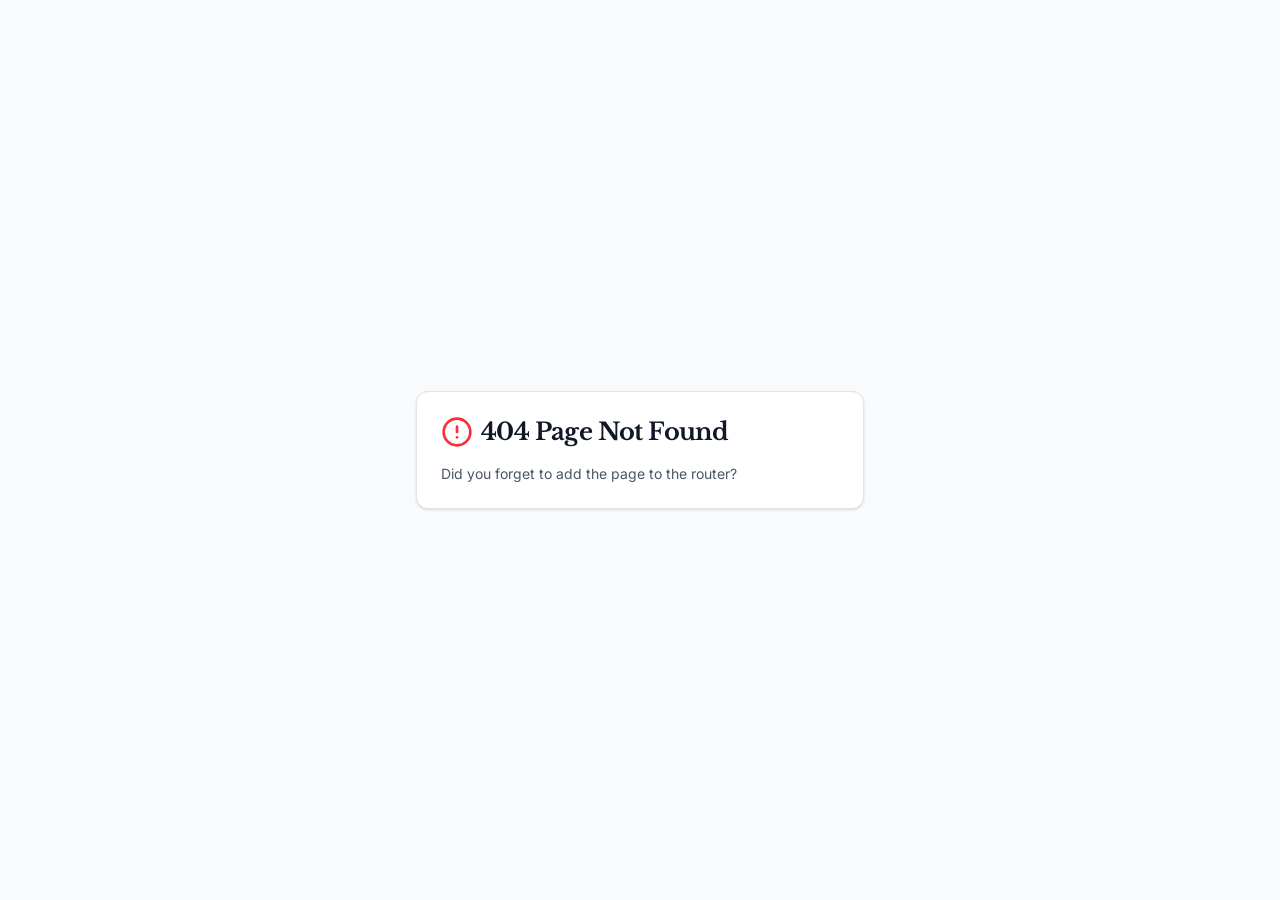
==== index.html @ 11eb37f5 "added index.html" ====
<!DOCTYPE html>
<html lang="en">
  <head>
    <meta charset="UTF-8" />
    <meta name="viewport" content="width=device-width, initial-scale=1.0, maximum-scale=1" />

    <meta property="og:title" content="GROVE | Premium AV Integration" />
    <meta property="og:description" content="Audio-Visual solutions for boardrooms, classrooms, and auditoriums." />
    <meta property="og:type" content="website" />
    <meta property="og:image" content="https://replit.com/public/images/opengraph.png" />
    <meta name="twitter:card" content="summary_large_image" />
    <meta name="twitter:site" content="@replit" />
    <meta name="twitter:title" content="GROVE | Premium AV Integration" />
    <meta name="twitter:description" content="Audio-Visual solutions for boardrooms, classrooms, and auditoriums." />
    <meta name="twitter:image" content="https://replit.com/public/images/opengraph.png" />

    <link rel="icon" type="image/png" href="/favicon.png" />
    <link rel="preconnect" href="https://fonts.googleapis.com">
    <link rel="preconnect" href="https://fonts.gstatic.com" crossorigin>
    <link href="https://fonts.googleapis.com/css2?family=Inter:wght@300;400;500;600;700&family=Libre+Baskerville:ital,wght@0,400;0,700;1,400&display=swap" rel="stylesheet">
    <script type="module" crossorigin src="/assets/index-BBI0lWaR.js"></script>
    <link rel="stylesheet" crossorigin href="/assets/index-CHb5x69t.css">
  </head>
  <body>
    <div id="root"></div>
  </body>
</html>
---- assets/index-CHb5x69t.css ----
@layer properties{@supports (((-webkit-hyphens:none)) and (not (margin-trim:inline))) or ((-moz-orient:inline) and (not (color:rgb(from red r g b)))){*,:before,:after,::backdrop{--tw-translate-x:0;--tw-translate-y:0;--tw-translate-z:0;--tw-scale-x:1;--tw-scale-y:1;--tw-scale-z:1;--tw-rotate-x:initial;--tw-rotate-y:initial;--tw-rotate-z:initial;--tw-skew-x:initial;--tw-skew-y:initial;--tw-space-y-reverse:0;--tw-space-x-reverse:0;--tw-border-style:solid;--tw-gradient-position:initial;--tw-gradient-from:#0000;--tw-gradient-via:#0000;--tw-gradient-to:#0000;--tw-gradient-stops:initial;--tw-gradient-via-stops:initial;--tw-gradient-from-position:0%;--tw-gradient-via-position:50%;--tw-gradient-to-position:100%;--tw-leading:initial;--tw-font-weight:initial;--tw-tracking:initial;--tw-ordinal:initial;--tw-slashed-zero:initial;--tw-numeric-figure:initial;--tw-numeric-spacing:initial;--tw-numeric-fraction:initial;--tw-shadow:0 0 #0000;--tw-shadow-color:initial;--tw-shadow-alpha:100%;--tw-inset-shadow:0 0 #0000;--tw-inset-shadow-color:initial;--tw-inset-shadow-alpha:100%;--tw-ring-color:initial;--tw-ring-shadow:0 0 #0000;--tw-inset-ring-color:initial;--tw-inset-ring-shadow:0 0 #0000;--tw-ring-inset:initial;--tw-ring-offset-width:0px;--tw-ring-offset-color:#fff;--tw-ring-offset-shadow:0 0 #0000;--tw-outline-style:solid;--tw-blur:initial;--tw-brightness:initial;--tw-contrast:initial;--tw-grayscale:initial;--tw-hue-rotate:initial;--tw-invert:initial;--tw-opacity:initial;--tw-saturate:initial;--tw-sepia:initial;--tw-drop-shadow:initial;--tw-drop-shadow-color:initial;--tw-drop-shadow-alpha:100%;--tw-drop-shadow-size:initial;--tw-backdrop-blur:initial;--tw-backdrop-brightness:initial;--tw-backdrop-contrast:initial;--tw-backdrop-grayscale:initial;--tw-backdrop-hue-rotate:initial;--tw-backdrop-invert:initial;--tw-backdrop-opacity:initial;--tw-backdrop-saturate:initial;--tw-backdrop-sepia:initial;--tw-duration:initial;--tw-ease:initial;--tw-content:"";--tw-animation-delay:0s;--tw-animation-direction:normal;--tw-animation-duration:initial;--tw-animation-fill-mode:none;--tw-animation-iteration-count:1;--tw-enter-blur:0;--tw-enter-opacity:1;--tw-enter-rotate:0;--tw-enter-scale:1;--tw-enter-translate-x:0;--tw-enter-translate-y:0;--tw-exit-blur:0;--tw-exit-opacity:1;--tw-exit-rotate:0;--tw-exit-scale:1;--tw-exit-translate-x:0;--tw-exit-translate-y:0}}}@layer theme{:root,:host{--font-mono:ui-monospace,SFMono-Regular,Menlo,Monaco,Consolas,"Liberation Mono","Courier New",monospace;--color-red-50:oklch(97.1% .013 17.38);--color-red-300:oklch(80.8% .114 19.571);--color-red-400:oklch(70.4% .191 22.216);--color-red-500:oklch(63.7% .237 25.331);--color-red-600:oklch(57.7% .245 27.325);--color-green-400:oklch(79.2% .209 151.711);--color-green-500:oklch(72.3% .219 149.579);--color-blue-50:oklch(97% .014 254.604);--color-blue-100:oklch(93.2% .032 255.585);--color-blue-300:oklch(80.9% .105 251.813);--color-blue-400:oklch(70.7% .165 254.624);--color-blue-500:oklch(62.3% .214 259.815);--color-blue-600:oklch(54.6% .245 262.881);--color-blue-900:oklch(37.9% .146 265.522);--color-purple-50:oklch(97.7% .014 308.299);--color-purple-100:oklch(94.6% .033 307.174);--color-purple-300:oklch(82.7% .119 306.383);--color-purple-400:oklch(71.4% .203 305.504);--color-purple-500:oklch(62.7% .265 303.9);--color-purple-600:oklch(55.8% .288 302.321);--color-purple-900:oklch(38.1% .176 304.987);--color-slate-50:oklch(98.4% .003 247.858);--color-slate-100:oklch(96.8% .007 247.896);--color-slate-200:oklch(92.9% .013 255.508);--color-slate-300:oklch(86.9% .022 252.894);--color-slate-400:oklch(70.4% .04 256.788);--color-slate-500:oklch(55.4% .046 257.417);--color-slate-600:oklch(44.6% .043 257.281);--color-slate-700:oklch(37.2% .044 257.287);--color-slate-800:oklch(27.9% .041 260.031);--color-slate-900:oklch(20.8% .042 265.755);--color-slate-950:oklch(12.9% .042 264.695);--color-gray-50:oklch(98.5% .002 247.839);--color-gray-600:oklch(44.6% .03 256.802);--color-gray-900:oklch(21% .034 264.665);--color-black:#000;--color-white:#fff;--spacing:.25rem;--container-sm:24rem;--container-md:28rem;--container-lg:32rem;--container-2xl:42rem;--container-3xl:48rem;--container-4xl:56rem;--text-xs:.75rem;--text-xs--line-height:calc(1/.75);--text-sm:.875rem;--text-sm--line-height:calc(1.25/.875);--text-base:1rem;--text-base--line-height: 1.5 ;--text-lg:1.125rem;--text-lg--line-height:calc(1.75/1.125);--text-xl:1.25rem;--text-xl--line-height:calc(1.75/1.25);--text-2xl:1.5rem;--text-2xl--line-height:calc(2/1.5);--text-3xl:1.875rem;--text-3xl--line-height: 1.2 ;--text-4xl:2.25rem;--text-4xl--line-height:calc(2.5/2.25);--text-5xl:3rem;--text-5xl--line-height:1;--text-6xl:3.75rem;--text-6xl--line-height:1;--text-7xl:4.5rem;--text-7xl--line-height:1;--font-weight-normal:400;--font-weight-medium:500;--font-weight-semibold:600;--font-weight-bold:700;--tracking-tight:-.025em;--tracking-wider:.05em;--tracking-widest:.1em;--leading-tight:1.25;--leading-snug:1.375;--leading-normal:1.5;--leading-relaxed:1.625;--radius-2xl:1rem;--radius-3xl:1.5rem;--drop-shadow-2xl:0 25px 25px #00000026;--ease-out:cubic-bezier(0,0,.2,1);--ease-in-out:cubic-bezier(.4,0,.2,1);--animate-spin:spin 1s linear infinite;--animate-pulse:pulse 2s cubic-bezier(.4,0,.6,1)infinite;--animate-bounce:bounce 1s infinite;--blur-sm:8px;--blur-md:12px;--blur-xl:24px;--aspect-video:16/9;--default-transition-duration:.15s;--default-transition-timing-function:cubic-bezier(.4,0,.2,1);--default-font-family:"Inter",sans-serif;--default-mono-font-family:var(--font-mono);--color-border:hsl(var(--border))}}@layer base{*,:after,:before,::backdrop{box-sizing:border-box;border:0 solid;margin:0;padding:0}::file-selector-button{box-sizing:border-box;border:0 solid;margin:0;padding:0}html,:host{-webkit-text-size-adjust:100%;tab-size:4;line-height:1.5;font-family:var(--default-font-family,ui-sans-serif,system-ui,sans-serif,"Apple Color Emoji","Segoe UI Emoji","Segoe UI Symbol","Noto Color Emoji");font-feature-settings:var(--default-font-feature-settings,normal);font-variation-settings:var(--default-font-variation-settings,normal);-webkit-tap-highlight-color:transparent}hr{height:0;color:inherit;border-top-width:1px}abbr:where([title]){-webkit-text-decoration:underline dotted;text-decoration:underline dotted}h1,h2,h3,h4,h5,h6{font-size:inherit;font-weight:inherit}a{color:inherit;-webkit-text-decoration:inherit;text-decoration:inherit}b,strong{font-weight:bolder}code,kbd,samp,pre{font-family:var(--default-mono-font-family,ui-monospace,SFMono-Regular,Menlo,Monaco,Consolas,"Liberation Mono","Courier New",monospace);font-feature-settings:var(--default-mono-font-feature-settings,normal);font-variation-settings:var(--default-mono-font-variation-settings,normal);font-size:1em}small{font-size:80%}sub,sup{vertical-align:baseline;font-size:75%;line-height:0;position:relative}sub{bottom:-.25em}sup{top:-.5em}table{text-indent:0;border-color:inherit;border-collapse:collapse}:-moz-focusring{outline:auto}progress{vertical-align:baseline}summary{display:list-item}ol,ul,menu{list-style:none}img,svg,video,canvas,audio,iframe,embed,object{vertical-align:middle;display:block}img,video{max-width:100%;height:auto}button,input,select,optgroup,textarea{font:inherit;font-feature-settings:inherit;font-variation-settings:inherit;letter-spacing:inherit;color:inherit;opacity:1;background-color:#0000;border-radius:0}::file-selector-button{font:inherit;font-feature-settings:inherit;font-variation-settings:inherit;letter-spacing:inherit;color:inherit;opacity:1;background-color:#0000;border-radius:0}:where(select:is([multiple],[size])) optgroup{font-weight:bolder}:where(select:is([multiple],[size])) optgroup option{padding-inline-start:20px}::file-selector-button{margin-inline-end:4px}::placeholder{opacity:1}@supports (not ((-webkit-appearance:-apple-pay-button))) or (contain-intrinsic-size:1px){::placeholder{color:currentColor}@supports (color:color-mix(in lab,red,red)){::placeholder{color:color-mix(in oklab,currentcolor 50%,transparent)}}}textarea{resize:vertical}::-webkit-search-decoration{-webkit-appearance:none}::-webkit-date-and-time-value{min-height:1lh;text-align:inherit}::-webkit-datetime-edit{display:inline-flex}::-webkit-datetime-edit-fields-wrapper{padding:0}::-webkit-datetime-edit{padding-block:0}::-webkit-datetime-edit-year-field{padding-block:0}::-webkit-datetime-edit-month-field{padding-block:0}::-webkit-datetime-edit-day-field{padding-block:0}::-webkit-datetime-edit-hour-field{padding-block:0}::-webkit-datetime-edit-minute-field{padding-block:0}::-webkit-datetime-edit-second-field{padding-block:0}::-webkit-datetime-edit-millisecond-field{padding-block:0}::-webkit-datetime-edit-meridiem-field{padding-block:0}::-webkit-calendar-picker-indicator{line-height:1}:-moz-ui-invalid{box-shadow:none}button,input:where([type=button],[type=reset],[type=submit]){appearance:button}::file-selector-button{appearance:button}::-webkit-inner-spin-button{height:auto}::-webkit-outer-spin-button{height:auto}[hidden]:where(:not([hidden=until-found])){display:none!important}*{border-color:hsl(var(--border))}html{scroll-behavior:smooth}body{background-color:hsl(var(--background));color:hsl(var(--foreground));-webkit-font-smoothing:antialiased;-moz-osx-font-smoothing:grayscale;font-family:Inter,sans-serif}h1,h2,h3,h4,h5,h6{--tw-tracking:var(--tracking-tight);letter-spacing:var(--tracking-tight);color:var(--color-slate-900);font-family:Libre Baskerville,serif}}@layer components;@layer utilities{.\@container\/field-group{container:field-group/inline-size}.pointer-events-auto{pointer-events:auto}.pointer-events-none{pointer-events:none}.invisible{visibility:hidden}.sr-only{clip-path:inset(50%);white-space:nowrap;border-width:0;width:1px;height:1px;margin:-1px;padding:0;position:absolute;overflow:hidden}.absolute{position:absolute}.fixed{position:fixed}.relative{position:relative}.inset-0{inset:calc(var(--spacing)*0)}.inset-8{inset:calc(var(--spacing)*8)}.inset-16{inset:calc(var(--spacing)*16)}.inset-x-0{inset-inline:calc(var(--spacing)*0)}.inset-y-0{inset-block:calc(var(--spacing)*0)}.-top-12{top:calc(var(--spacing)*-12)}.top-0{top:calc(var(--spacing)*0)}.top-1\.5{top:calc(var(--spacing)*1.5)}.top-1\/2{top:50%}.top-1\/4{top:25%}.top-2{top:calc(var(--spacing)*2)}.top-3\.5{top:calc(var(--spacing)*3.5)}.top-4{top:calc(var(--spacing)*4)}.top-\[1px\]{top:1px}.top-\[50\%\]{top:50%}.top-\[60\%\]{top:60%}.top-full{top:100%}.-right-10{right:calc(var(--spacing)*-10)}.-right-12{right:calc(var(--spacing)*-12)}.right-0{right:calc(var(--spacing)*0)}.right-1{right:calc(var(--spacing)*1)}.right-2{right:calc(var(--spacing)*2)}.right-3{right:calc(var(--spacing)*3)}.right-4{right:calc(var(--spacing)*4)}.-bottom-10{bottom:calc(var(--spacing)*-10)}.-bottom-12{bottom:calc(var(--spacing)*-12)}.bottom-0{bottom:calc(var(--spacing)*0)}.bottom-10{bottom:calc(var(--spacing)*10)}.-left-12{left:calc(var(--spacing)*-12)}.left-0{left:calc(var(--spacing)*0)}.left-1\/2{left:50%}.left-1\/4{left:25%}.left-2{left:calc(var(--spacing)*2)}.left-4{left:calc(var(--spacing)*4)}.left-\[50\%\]{left:50%}.z-0{z-index:0}.z-10{z-index:10}.z-20{z-index:20}.z-30{z-index:30}.z-40{z-index:40}.z-50{z-index:50}.z-\[1\]{z-index:1}.z-\[100\]{z-index:100}.order-first{order:-9999}.order-last{order:9999}.container{width:100%}@media(min-width:40rem){.container{max-width:40rem}}@media(min-width:48rem){.container{max-width:48rem}}@media(min-width:64rem){.container{max-width:64rem}}@media(min-width:80rem){.container{max-width:80rem}}@media(min-width:96rem){.container{max-width:96rem}}.\!m-0{margin:calc(var(--spacing)*0)!important}.-mx-1{margin-inline:calc(var(--spacing)*-1)}.mx-2{margin-inline:calc(var(--spacing)*2)}.mx-3\.5{margin-inline:calc(var(--spacing)*3.5)}.mx-4{margin-inline:calc(var(--spacing)*4)}.mx-auto{margin-inline:auto}.-my-2{margin-block:calc(var(--spacing)*-2)}.my-0{margin-block:calc(var(--spacing)*0)}.my-0\.5{margin-block:calc(var(--spacing)*.5)}.my-1{margin-block:calc(var(--spacing)*1)}.-mt-4{margin-top:calc(var(--spacing)*-4)}.mt-0{margin-top:calc(var(--spacing)*0)}.mt-0\.5{margin-top:calc(var(--spacing)*.5)}.mt-1{margin-top:calc(var(--spacing)*1)}.mt-1\.5{margin-top:calc(var(--spacing)*1.5)}.mt-2{margin-top:calc(var(--spacing)*2)}.mt-4{margin-top:calc(var(--spacing)*4)}.mt-8{margin-top:calc(var(--spacing)*8)}.mt-20{margin-top:calc(var(--spacing)*20)}.mt-24{margin-top:calc(var(--spacing)*24)}.mt-auto{margin-top:auto}.mr-2{margin-right:calc(var(--spacing)*2)}.mb-1{margin-bottom:calc(var(--spacing)*1)}.mb-2{margin-bottom:calc(var(--spacing)*2)}.mb-3{margin-bottom:calc(var(--spacing)*3)}.mb-4{margin-bottom:calc(var(--spacing)*4)}.mb-6{margin-bottom:calc(var(--spacing)*6)}.mb-8{margin-bottom:calc(var(--spacing)*8)}.mb-10{margin-bottom:calc(var(--spacing)*10)}.mb-12{margin-bottom:calc(var(--spacing)*12)}.mb-16{margin-bottom:calc(var(--spacing)*16)}.mb-20{margin-bottom:calc(var(--spacing)*20)}.-ml-4{margin-left:calc(var(--spacing)*-4)}.ml-1{margin-left:calc(var(--spacing)*1)}.ml-4{margin-left:calc(var(--spacing)*4)}.ml-auto{margin-left:auto}.line-clamp-2{-webkit-line-clamp:2;-webkit-box-orient:vertical;display:-webkit-box;overflow:hidden}.block{display:block}.flex{display:flex}.grid{display:grid}.hidden{display:none}.inline-flex{display:inline-flex}.table{display:table}.aspect-\[4\/3\]{aspect-ratio:4/3}.aspect-square{aspect-ratio:1}.aspect-video{aspect-ratio:var(--aspect-video)}.size-4{width:calc(var(--spacing)*4);height:calc(var(--spacing)*4)}.size-6{width:calc(var(--spacing)*6);height:calc(var(--spacing)*6)}.size-8{width:calc(var(--spacing)*8);height:calc(var(--spacing)*8)}.size-10{width:calc(var(--spacing)*10);height:calc(var(--spacing)*10)}.size-\[--cell-size\]{width:--cell-size;height:--cell-size}.h-1\.5{height:calc(var(--spacing)*1.5)}.h-2{height:calc(var(--spacing)*2)}.h-2\.5{height:calc(var(--spacing)*2.5)}.h-3{height:calc(var(--spacing)*3)}.h-3\.5{height:calc(var(--spacing)*3.5)}.h-4{height:calc(var(--spacing)*4)}.h-5{height:calc(var(--spacing)*5)}.h-6{height:calc(var(--spacing)*6)}.h-7{height:calc(var(--spacing)*7)}.h-8{height:calc(var(--spacing)*8)}.h-9{height:calc(var(--spacing)*9)}.h-10{height:calc(var(--spacing)*10)}.h-12{height:calc(var(--spacing)*12)}.h-16{height:calc(var(--spacing)*16)}.h-32{height:calc(var(--spacing)*32)}.h-\[--cell-size\]{height:--cell-size}.h-\[1px\]{height:1px}.h-\[300px\]{height:300px}.h-\[500px\]{height:500px}.h-\[800px\]{height:800px}.h-\[var\(--radix-navigation-menu-viewport-height\)\]{height:var(--radix-navigation-menu-viewport-height)}.h-\[var\(--radix-select-trigger-height\)\]{height:var(--radix-select-trigger-height)}.h-auto{height:auto}.h-full{height:100%}.h-px{height:1px}.h-svh{height:100svh}.max-h-\[--radix-context-menu-content-available-height\]{max-height:--radix-context-menu-content-available-height}.max-h-\[--radix-select-content-available-height\]{max-height:--radix-select-content-available-height}.max-h-\[300px\]{max-height:300px}.max-h-\[var\(--radix-dropdown-menu-content-available-height\)\]{max-height:var(--radix-dropdown-menu-content-available-height)}.max-h-full{max-height:100%}.max-h-screen{max-height:100vh}.min-h-0{min-height:calc(var(--spacing)*0)}.min-h-8{min-height:calc(var(--spacing)*8)}.min-h-9{min-height:calc(var(--spacing)*9)}.min-h-10{min-height:calc(var(--spacing)*10)}.min-h-\[60px\]{min-height:60px}.min-h-\[250px\]{min-height:250px}.min-h-\[400px\]{min-height:400px}.min-h-screen{min-height:100vh}.min-h-svh{min-height:100svh}.w-0{width:calc(var(--spacing)*0)}.w-1{width:calc(var(--spacing)*1)}.w-2{width:calc(var(--spacing)*2)}.w-2\.5{width:calc(var(--spacing)*2.5)}.w-2\/3{width:66.6667%}.w-3{width:calc(var(--spacing)*3)}.w-3\.5{width:calc(var(--spacing)*3.5)}.w-3\/4{width:75%}.w-4{width:calc(var(--spacing)*4)}.w-5{width:calc(var(--spacing)*5)}.w-7{width:calc(var(--spacing)*7)}.w-8{width:calc(var(--spacing)*8)}.w-9{width:calc(var(--spacing)*9)}.w-10{width:calc(var(--spacing)*10)}.w-12{width:calc(var(--spacing)*12)}.w-16{width:calc(var(--spacing)*16)}.w-32{width:calc(var(--spacing)*32)}.w-64{width:calc(var(--spacing)*64)}.w-72{width:calc(var(--spacing)*72)}.w-\[--cell-size\]{width:--cell-size}.w-\[1px\]{width:1px}.w-\[100px\]{width:100px}.w-\[300px\]{width:300px}.w-\[500px\]{width:500px}.w-\[800px\]{width:800px}.w-\[var\(--sidebar-width\)\]{width:var(--sidebar-width)}.w-auto{width:auto}.w-fit{width:fit-content}.w-full{width:100%}.w-max{width:max-content}.w-px{width:1px}.max-w-2xl{max-width:var(--container-2xl)}.max-w-3xl{max-width:var(--container-3xl)}.max-w-4xl{max-width:var(--container-4xl)}.max-w-\[var\(--skeleton-width\)\]{max-width:var(--skeleton-width)}.max-w-full{max-width:100%}.max-w-lg{max-width:var(--container-lg)}.max-w-max{max-width:max-content}.max-w-md{max-width:var(--container-md)}.max-w-sm{max-width:var(--container-sm)}.min-w-0{min-width:calc(var(--spacing)*0)}.min-w-5{min-width:calc(var(--spacing)*5)}.min-w-8{min-width:calc(var(--spacing)*8)}.min-w-9{min-width:calc(var(--spacing)*9)}.min-w-10{min-width:calc(var(--spacing)*10)}.min-w-\[--cell-size\]{min-width:--cell-size}.min-w-\[8rem\]{min-width:8rem}.min-w-\[12rem\]{min-width:12rem}.min-w-\[120px\]{min-width:120px}.min-w-\[var\(--radix-select-trigger-width\)\]{min-width:var(--radix-select-trigger-width)}.min-w-full{min-width:100%}.flex-1{flex:1}.shrink-0{flex-shrink:0}.flex-grow,.grow{flex-grow:1}.grow-0{flex-grow:0}.basis-full{flex-basis:100%}.caption-bottom{caption-side:bottom}.border-collapse{border-collapse:collapse}.origin-\[--radix-context-menu-content-transform-origin\]{transform-origin:--radix-context-menu-content-transform-origin}.origin-\[--radix-dropdown-menu-content-transform-origin\]{transform-origin:--radix-dropdown-menu-content-transform-origin}.origin-\[--radix-hover-card-content-transform-origin\]{transform-origin:--radix-hover-card-content-transform-origin}.origin-\[--radix-menubar-content-transform-origin\]{transform-origin:--radix-menubar-content-transform-origin}.origin-\[--radix-popover-content-transform-origin\]{transform-origin:--radix-popover-content-transform-origin}.origin-\[--radix-select-content-transform-origin\]{transform-origin:--radix-select-content-transform-origin}.origin-\[--radix-tooltip-content-transform-origin\]{transform-origin:--radix-tooltip-content-transform-origin}.-translate-x-1\/2{--tw-translate-x: -50% ;translate:var(--tw-translate-x)var(--tw-translate-y)}.-translate-x-px{--tw-translate-x:-1px;translate:var(--tw-translate-x)var(--tw-translate-y)}.translate-x-1\/3{--tw-translate-x:calc(1/3*100%);translate:var(--tw-translate-x)var(--tw-translate-y)}.translate-x-\[-50\%\]{--tw-translate-x:-50%;translate:var(--tw-translate-x)var(--tw-translate-y)}.translate-x-px{--tw-translate-x:1px;translate:var(--tw-translate-x)var(--tw-translate-y)}.-translate-y-1\/2{--tw-translate-y: -50% ;translate:var(--tw-translate-x)var(--tw-translate-y)}.-translate-y-full{--tw-translate-y:-100%;translate:var(--tw-translate-x)var(--tw-translate-y)}.translate-y-0{--tw-translate-y:calc(var(--spacing)*0);translate:var(--tw-translate-x)var(--tw-translate-y)}.translate-y-\[-50\%\]{--tw-translate-y:-50%;translate:var(--tw-translate-x)var(--tw-translate-y)}.translate-z-\[-50px\]{--tw-translate-z:-50px;translate:var(--tw-translate-x)var(--tw-translate-y)var(--tw-translate-z)}.translate-z-\[-100px\]{--tw-translate-z:-100px;translate:var(--tw-translate-x)var(--tw-translate-y)var(--tw-translate-z)}.scale-105{--tw-scale-x:105%;--tw-scale-y:105%;--tw-scale-z:105%;scale:var(--tw-scale-x)var(--tw-scale-y)}.rotate-45{rotate:45deg}.rotate-90{rotate:90deg}.transform{transform:var(--tw-rotate-x,)var(--tw-rotate-y,)var(--tw-rotate-z,)var(--tw-skew-x,)var(--tw-skew-y,)}.animate-bounce{animation:var(--animate-bounce)}.animate-caret-blink{animation:1.25s ease-out infinite caret-blink}.animate-in{animation:enter var(--tw-animation-duration,var(--tw-duration,.15s))var(--tw-ease,ease)var(--tw-animation-delay,0s)var(--tw-animation-iteration-count,1)var(--tw-animation-direction,normal)var(--tw-animation-fill-mode,none)}.animate-pulse{animation:var(--animate-pulse)}.animate-spin{animation:var(--animate-spin)}.cursor-default{cursor:default}.cursor-pointer{cursor:pointer}.cursor-text{cursor:text}.touch-none{touch-action:none}.resize-none{resize:none}.list-disc{list-style-type:disc}.list-none{list-style-type:none}.appearance-none{appearance:none}.grid-cols-1{grid-template-columns:repeat(1,minmax(0,1fr))}.grid-cols-2{grid-template-columns:repeat(2,minmax(0,1fr))}.flex-col{flex-direction:column}.flex-col-reverse{flex-direction:column-reverse}.flex-row{flex-direction:row}.flex-wrap{flex-wrap:wrap}.place-content-center{place-content:center}.items-center{align-items:center}.items-end{align-items:flex-end}.items-start{align-items:flex-start}.items-stretch{align-items:stretch}.justify-between{justify-content:space-between}.justify-center{justify-content:center}.justify-start{justify-content:flex-start}.gap-1{gap:calc(var(--spacing)*1)}.gap-1\.5{gap:calc(var(--spacing)*1.5)}.gap-2{gap:calc(var(--spacing)*2)}.gap-2\.5{gap:calc(var(--spacing)*2.5)}.gap-3{gap:calc(var(--spacing)*3)}.gap-4{gap:calc(var(--spacing)*4)}.gap-6{gap:calc(var(--spacing)*6)}.gap-7{gap:calc(var(--spacing)*7)}.gap-8{gap:calc(var(--spacing)*8)}.gap-12{gap:calc(var(--spacing)*12)}.gap-16{gap:calc(var(--spacing)*16)}:where(.space-y-1>:not(:last-child)){--tw-space-y-reverse:0;margin-block-start:calc(calc(var(--spacing)*1)*var(--tw-space-y-reverse));margin-block-end:calc(calc(var(--spacing)*1)*calc(1 - var(--tw-space-y-reverse)))}:where(.space-y-1\.5>:not(:last-child)){--tw-space-y-reverse:0;margin-block-start:calc(calc(var(--spacing)*1.5)*var(--tw-space-y-reverse));margin-block-end:calc(calc(var(--spacing)*1.5)*calc(1 - var(--tw-space-y-reverse)))}:where(.space-y-2>:not(:last-child)){--tw-space-y-reverse:0;margin-block-start:calc(calc(var(--spacing)*2)*var(--tw-space-y-reverse));margin-block-end:calc(calc(var(--spacing)*2)*calc(1 - var(--tw-space-y-reverse)))}:where(.space-y-4>:not(:last-child)){--tw-space-y-reverse:0;margin-block-start:calc(calc(var(--spacing)*4)*var(--tw-space-y-reverse));margin-block-end:calc(calc(var(--spacing)*4)*calc(1 - var(--tw-space-y-reverse)))}:where(.space-y-5>:not(:last-child)){--tw-space-y-reverse:0;margin-block-start:calc(calc(var(--spacing)*5)*var(--tw-space-y-reverse));margin-block-end:calc(calc(var(--spacing)*5)*calc(1 - var(--tw-space-y-reverse)))}:where(.space-y-6>:not(:last-child)){--tw-space-y-reverse:0;margin-block-start:calc(calc(var(--spacing)*6)*var(--tw-space-y-reverse));margin-block-end:calc(calc(var(--spacing)*6)*calc(1 - var(--tw-space-y-reverse)))}:where(.space-y-8>:not(:last-child)){--tw-space-y-reverse:0;margin-block-start:calc(calc(var(--spacing)*8)*var(--tw-space-y-reverse));margin-block-end:calc(calc(var(--spacing)*8)*calc(1 - var(--tw-space-y-reverse)))}:where(.space-x-1>:not(:last-child)){--tw-space-x-reverse:0;margin-inline-start:calc(calc(var(--spacing)*1)*var(--tw-space-x-reverse));margin-inline-end:calc(calc(var(--spacing)*1)*calc(1 - var(--tw-space-x-reverse)))}:where(.space-x-4>:not(:last-child)){--tw-space-x-reverse:0;margin-inline-start:calc(calc(var(--spacing)*4)*var(--tw-space-x-reverse));margin-inline-end:calc(calc(var(--spacing)*4)*calc(1 - var(--tw-space-x-reverse)))}.self-stretch{align-self:stretch}.overflow-auto{overflow:auto}.overflow-hidden{overflow:hidden}.overflow-x-hidden{overflow-x:hidden}.overflow-y-auto{overflow-y:auto}.scroll-smooth{scroll-behavior:smooth}.rounded{border-radius:.25rem}.rounded-2xl{border-radius:var(--radius-2xl)}.rounded-3xl{border-radius:var(--radius-3xl)}.rounded-\[2\.5rem\]{border-radius:2.5rem}.rounded-\[2px\]{border-radius:2px}.rounded-\[2rem\]{border-radius:2rem}.rounded-\[3rem\]{border-radius:3rem}.rounded-\[calc\(var\(--radius\)-5px\)\]{border-radius:calc(var(--radius) - 5px)}.rounded-\[inherit\]{border-radius:inherit}.rounded-full{border-radius:3.40282e38px}.rounded-lg{border-radius:var(--radius)}.rounded-md{border-radius:calc(var(--radius) - 2px)}.rounded-none{border-radius:0}.rounded-sm{border-radius:calc(var(--radius) - 4px)}.rounded-xl{border-radius:calc(var(--radius) + 4px)}.rounded-t-\[10px\]{border-top-left-radius:10px;border-top-right-radius:10px}.rounded-l-md{border-top-left-radius:calc(var(--radius) - 2px);border-bottom-left-radius:calc(var(--radius) - 2px)}.rounded-tl-sm{border-top-left-radius:calc(var(--radius) - 4px)}.rounded-r-md{border-top-right-radius:calc(var(--radius) - 2px);border-bottom-right-radius:calc(var(--radius) - 2px)}.border{border-style:var(--tw-border-style);border-width:1px}.border-0{border-style:var(--tw-border-style);border-width:0}.border-2{border-style:var(--tw-border-style);border-width:2px}.border-4{border-style:var(--tw-border-style);border-width:4px}.border-8{border-style:var(--tw-border-style);border-width:8px}.border-\[1\.5px\]{border-style:var(--tw-border-style);border-width:1.5px}.border-y{border-block-style:var(--tw-border-style);border-block-width:1px}.border-t{border-top-style:var(--tw-border-style);border-top-width:1px}.border-r{border-right-style:var(--tw-border-style);border-right-width:1px}.border-b{border-bottom-style:var(--tw-border-style);border-bottom-width:1px}.border-l{border-left-style:var(--tw-border-style);border-left-width:1px}.border-dashed{--tw-border-style:dashed;border-style:dashed}.\[border-color\:var\(--badge-outline\)\]{border-color:var(--badge-outline)}.\[border-color\:var\(--button-outline\)\]{border-color:var(--button-outline)}.border-\[--color-border\]{border-color:--color-border}.border-blue-400\/30{border-color:#54a2ff4d}@supports (color:color-mix(in lab,red,red)){.border-blue-400\/30{border-color:color-mix(in oklab,var(--color-blue-400)30%,transparent)}}.border-border,.border-border\/50{border-color:hsl(var(--border))}@supports (color:color-mix(in lab,red,red)){.border-border\/50{border-color:color-mix(in oklab,hsl(var(--border))50%,transparent)}}.border-destructive,.border-destructive\/50{border-color:hsl(var(--destructive))}@supports (color:color-mix(in lab,red,red)){.border-destructive\/50{border-color:color-mix(in oklab,hsl(var(--destructive))50%,transparent)}}.border-input{border-color:hsl(var(--input))}.border-primary{border-color:hsl(var(--primary))}.border-primary-border{border-color:hsl(var(--primary-border))}.border-primary\/50{border-color:hsl(var(--primary))}@supports (color:color-mix(in lab,red,red)){.border-primary\/50{border-color:color-mix(in oklab,hsl(var(--primary))50%,transparent)}}.border-purple-500\/50{border-color:#ac4bff80}@supports (color:color-mix(in lab,red,red)){.border-purple-500\/50{border-color:color-mix(in oklab,var(--color-purple-500)50%,transparent)}}.border-slate-100{border-color:var(--color-slate-100)}.border-slate-700{border-color:var(--color-slate-700)}.border-slate-700\/50{border-color:#31415880}@supports (color:color-mix(in lab,red,red)){.border-slate-700\/50{border-color:color-mix(in oklab,var(--color-slate-700)50%,transparent)}}.border-slate-800{border-color:var(--color-slate-800)}.border-transparent{border-color:#0000}.border-white{border-color:var(--color-white)}.border-white\/10{border-color:#ffffff1a}@supports (color:color-mix(in lab,red,red)){.border-white\/10{border-color:color-mix(in oklab,var(--color-white)10%,transparent)}}.border-t-transparent{border-top-color:#0000}.border-l-transparent{border-left-color:#0000}.bg-\[--color-bg\]{background-color:--color-bg}.bg-accent{background-color:hsl(var(--accent))}.bg-background{background-color:hsl(var(--background))}.bg-black\/80{background-color:#000c}@supports (color:color-mix(in lab,red,red)){.bg-black\/80{background-color:color-mix(in oklab,var(--color-black)80%,transparent)}}.bg-blue-50{background-color:var(--color-blue-50)}.bg-blue-100{background-color:var(--color-blue-100)}.bg-blue-500\/20{background-color:#3080ff33}@supports (color:color-mix(in lab,red,red)){.bg-blue-500\/20{background-color:color-mix(in oklab,var(--color-blue-500)20%,transparent)}}.bg-blue-600{background-color:var(--color-blue-600)}.bg-blue-900\/20{background-color:#1c398e33}@supports (color:color-mix(in lab,red,red)){.bg-blue-900\/20{background-color:color-mix(in oklab,var(--color-blue-900)20%,transparent)}}.bg-blue-900\/30{background-color:#1c398e4d}@supports (color:color-mix(in lab,red,red)){.bg-blue-900\/30{background-color:color-mix(in oklab,var(--color-blue-900)30%,transparent)}}.bg-border{background-color:hsl(var(--border))}.bg-card{background-color:hsl(var(--card))}.bg-destructive{background-color:hsl(var(--destructive))}.bg-foreground{background-color:hsl(var(--foreground))}.bg-gray-50{background-color:var(--color-gray-50)}.bg-green-500\/20{background-color:#00c75833}@supports (color:color-mix(in lab,red,red)){.bg-green-500\/20{background-color:color-mix(in oklab,var(--color-green-500)20%,transparent)}}.bg-input{background-color:hsl(var(--input))}.bg-muted,.bg-muted\/50{background-color:hsl(var(--muted))}@supports (color:color-mix(in lab,red,red)){.bg-muted\/50{background-color:color-mix(in oklab,hsl(var(--muted))50%,transparent)}}.bg-popover{background-color:hsl(var(--popover))}.bg-primary,.bg-primary\/10{background-color:hsl(var(--primary))}@supports (color:color-mix(in lab,red,red)){.bg-primary\/10{background-color:color-mix(in oklab,hsl(var(--primary))10%,transparent)}}.bg-primary\/20{background-color:hsl(var(--primary))}@supports (color:color-mix(in lab,red,red)){.bg-primary\/20{background-color:color-mix(in oklab,hsl(var(--primary))20%,transparent)}}.bg-purple-50{background-color:var(--color-purple-50)}.bg-purple-100{background-color:var(--color-purple-100)}.bg-purple-500\/20{background-color:#ac4bff33}@supports (color:color-mix(in lab,red,red)){.bg-purple-500\/20{background-color:color-mix(in oklab,var(--color-purple-500)20%,transparent)}}.bg-purple-600\/20{background-color:#9810fa33}@supports (color:color-mix(in lab,red,red)){.bg-purple-600\/20{background-color:color-mix(in oklab,var(--color-purple-600)20%,transparent)}}.bg-purple-900\/40{background-color:#59168b66}@supports (color:color-mix(in lab,red,red)){.bg-purple-900\/40{background-color:color-mix(in oklab,var(--color-purple-900)40%,transparent)}}.bg-secondary{background-color:hsl(var(--secondary))}.bg-slate-50{background-color:var(--color-slate-50)}.bg-slate-100{background-color:var(--color-slate-100)}.bg-slate-300{background-color:var(--color-slate-300)}.bg-slate-800{background-color:var(--color-slate-800)}.bg-slate-800\/30{background-color:#1d293d4d}@supports (color:color-mix(in lab,red,red)){.bg-slate-800\/30{background-color:color-mix(in oklab,var(--color-slate-800)30%,transparent)}}.bg-slate-800\/50{background-color:#1d293d80}@supports (color:color-mix(in lab,red,red)){.bg-slate-800\/50{background-color:color-mix(in oklab,var(--color-slate-800)50%,transparent)}}.bg-slate-900{background-color:var(--color-slate-900)}.bg-slate-900\/20{background-color:#0f172b33}@supports (color:color-mix(in lab,red,red)){.bg-slate-900\/20{background-color:color-mix(in oklab,var(--color-slate-900)20%,transparent)}}.bg-slate-950{background-color:var(--color-slate-950)}.bg-transparent{background-color:#0000}.bg-white{background-color:var(--color-white)}.bg-white\/5{background-color:#ffffff0d}@supports (color:color-mix(in lab,red,red)){.bg-white\/5{background-color:color-mix(in oklab,var(--color-white)5%,transparent)}}.bg-white\/80{background-color:#fffc}@supports (color:color-mix(in lab,red,red)){.bg-white\/80{background-color:color-mix(in oklab,var(--color-white)80%,transparent)}}.bg-white\/90{background-color:#ffffffe6}@supports (color:color-mix(in lab,red,red)){.bg-white\/90{background-color:color-mix(in oklab,var(--color-white)90%,transparent)}}.bg-gradient-to-b{--tw-gradient-position:to bottom in oklab;background-image:linear-gradient(var(--tw-gradient-stops))}.bg-gradient-to-br{--tw-gradient-position:to bottom right in oklab;background-image:linear-gradient(var(--tw-gradient-stops))}.bg-gradient-to-l{--tw-gradient-position:to left in oklab;background-image:linear-gradient(var(--tw-gradient-stops))}.bg-gradient-to-r{--tw-gradient-position:to right in oklab;background-image:linear-gradient(var(--tw-gradient-stops))}.bg-gradient-to-t{--tw-gradient-position:to top in oklab;background-image:linear-gradient(var(--tw-gradient-stops))}.from-blue-400{--tw-gradient-from:var(--color-blue-400);--tw-gradient-stops:var(--tw-gradient-via-stops,var(--tw-gradient-position),var(--tw-gradient-from)var(--tw-gradient-from-position),var(--tw-gradient-to)var(--tw-gradient-to-position))}.from-blue-600\/20{--tw-gradient-from:#155dfc33}@supports (color:color-mix(in lab,red,red)){.from-blue-600\/20{--tw-gradient-from:color-mix(in oklab,var(--color-blue-600)20%,transparent)}}.from-blue-600\/20{--tw-gradient-stops:var(--tw-gradient-via-stops,var(--tw-gradient-position),var(--tw-gradient-from)var(--tw-gradient-from-position),var(--tw-gradient-to)var(--tw-gradient-to-position))}.from-slate-50{--tw-gradient-from:var(--color-slate-50);--tw-gradient-stops:var(--tw-gradient-via-stops,var(--tw-gradient-position),var(--tw-gradient-from)var(--tw-gradient-from-position),var(--tw-gradient-to)var(--tw-gradient-to-position))}.from-slate-900{--tw-gradient-from:var(--color-slate-900);--tw-gradient-stops:var(--tw-gradient-via-stops,var(--tw-gradient-position),var(--tw-gradient-from)var(--tw-gradient-from-position),var(--tw-gradient-to)var(--tw-gradient-to-position))}.from-white{--tw-gradient-from:var(--color-white);--tw-gradient-stops:var(--tw-gradient-via-stops,var(--tw-gradient-position),var(--tw-gradient-from)var(--tw-gradient-from-position),var(--tw-gradient-to)var(--tw-gradient-to-position))}.via-slate-900\/60{--tw-gradient-via:#0f172b99}@supports (color:color-mix(in lab,red,red)){.via-slate-900\/60{--tw-gradient-via:color-mix(in oklab,var(--color-slate-900)60%,transparent)}}.via-slate-900\/60{--tw-gradient-via-stops:var(--tw-gradient-position),var(--tw-gradient-from)var(--tw-gradient-from-position),var(--tw-gradient-via)var(--tw-gradient-via-position),var(--tw-gradient-to)var(--tw-gradient-to-position);--tw-gradient-stops:var(--tw-gradient-via-stops)}.to-purple-400{--tw-gradient-to:var(--color-purple-400);--tw-gradient-stops:var(--tw-gradient-via-stops,var(--tw-gradient-position),var(--tw-gradient-from)var(--tw-gradient-from-position),var(--tw-gradient-to)var(--tw-gradient-to-position))}.to-purple-600\/20{--tw-gradient-to:#9810fa33}@supports (color:color-mix(in lab,red,red)){.to-purple-600\/20{--tw-gradient-to:color-mix(in oklab,var(--color-purple-600)20%,transparent)}}.to-purple-600\/20{--tw-gradient-stops:var(--tw-gradient-via-stops,var(--tw-gradient-position),var(--tw-gradient-from)var(--tw-gradient-from-position),var(--tw-gradient-to)var(--tw-gradient-to-position))}.to-slate-800{--tw-gradient-to:var(--color-slate-800);--tw-gradient-stops:var(--tw-gradient-via-stops,var(--tw-gradient-position),var(--tw-gradient-from)var(--tw-gradient-from-position),var(--tw-gradient-to)var(--tw-gradient-to-position))}.to-transparent{--tw-gradient-to:transparent;--tw-gradient-stops:var(--tw-gradient-via-stops,var(--tw-gradient-position),var(--tw-gradient-from)var(--tw-gradient-from-position),var(--tw-gradient-to)var(--tw-gradient-to-position))}.to-white{--tw-gradient-to:var(--color-white);--tw-gradient-stops:var(--tw-gradient-via-stops,var(--tw-gradient-position),var(--tw-gradient-from)var(--tw-gradient-from-position),var(--tw-gradient-to)var(--tw-gradient-to-position))}.bg-clip-text{-webkit-background-clip:text;background-clip:text}.fill-current{fill:currentColor}.fill-primary{fill:hsl(var(--primary))}.object-contain{object-fit:contain}.object-cover{object-fit:cover}.p-0{padding:calc(var(--spacing)*0)}.p-1{padding:calc(var(--spacing)*1)}.p-2{padding:calc(var(--spacing)*2)}.p-3{padding:calc(var(--spacing)*3)}.p-4{padding:calc(var(--spacing)*4)}.p-6{padding:calc(var(--spacing)*6)}.p-8{padding:calc(var(--spacing)*8)}.p-10{padding:calc(var(--spacing)*10)}.p-12{padding:calc(var(--spacing)*12)}.p-\[1px\]{padding:1px}.px-1{padding-inline:calc(var(--spacing)*1)}.px-1\.5{padding-inline:calc(var(--spacing)*1.5)}.px-2{padding-inline:calc(var(--spacing)*2)}.px-2\.5{padding-inline:calc(var(--spacing)*2.5)}.px-3{padding-inline:calc(var(--spacing)*3)}.px-4{padding-inline:calc(var(--spacing)*4)}.px-6{padding-inline:calc(var(--spacing)*6)}.px-8{padding-inline:calc(var(--spacing)*8)}.px-\[--cell-size\]{padding-inline:--cell-size}.py-0\.5{padding-block:calc(var(--spacing)*.5)}.py-1{padding-block:calc(var(--spacing)*1)}.py-1\.5{padding-block:calc(var(--spacing)*1.5)}.py-2{padding-block:calc(var(--spacing)*2)}.py-3{padding-block:calc(var(--spacing)*3)}.py-4{padding-block:calc(var(--spacing)*4)}.py-6{padding-block:calc(var(--spacing)*6)}.py-8{padding-block:calc(var(--spacing)*8)}.py-12{padding-block:calc(var(--spacing)*12)}.py-16{padding-block:calc(var(--spacing)*16)}.py-20{padding-block:calc(var(--spacing)*20)}.py-24{padding-block:calc(var(--spacing)*24)}.pt-0{padding-top:calc(var(--spacing)*0)}.pt-3{padding-top:calc(var(--spacing)*3)}.pt-4{padding-top:calc(var(--spacing)*4)}.pt-6{padding-top:calc(var(--spacing)*6)}.pr-1{padding-right:calc(var(--spacing)*1)}.pr-2{padding-right:calc(var(--spacing)*2)}.pr-2\.5{padding-right:calc(var(--spacing)*2.5)}.pr-3{padding-right:calc(var(--spacing)*3)}.pr-8{padding-right:calc(var(--spacing)*8)}.pb-0{padding-bottom:calc(var(--spacing)*0)}.pb-3{padding-bottom:calc(var(--spacing)*3)}.pb-4{padding-bottom:calc(var(--spacing)*4)}.pl-2{padding-left:calc(var(--spacing)*2)}.pl-2\.5{padding-left:calc(var(--spacing)*2.5)}.pl-3{padding-left:calc(var(--spacing)*3)}.pl-4{padding-left:calc(var(--spacing)*4)}.pl-8{padding-left:calc(var(--spacing)*8)}.text-center{text-align:center}.text-left{text-align:left}.align-middle{vertical-align:middle}.font-mono{font-family:var(--font-mono)}.font-sans{font-family:Inter,sans-serif}.font-serif{font-family:Libre Baskerville,serif}.text-2xl{font-size:var(--text-2xl);line-height:var(--tw-leading,var(--text-2xl--line-height))}.text-3xl{font-size:var(--text-3xl);line-height:var(--tw-leading,var(--text-3xl--line-height))}.text-4xl{font-size:var(--text-4xl);line-height:var(--tw-leading,var(--text-4xl--line-height))}.text-5xl{font-size:var(--text-5xl);line-height:var(--tw-leading,var(--text-5xl--line-height))}.text-base{font-size:var(--text-base);line-height:var(--tw-leading,var(--text-base--line-height))}.text-lg{font-size:var(--text-lg);line-height:var(--tw-leading,var(--text-lg--line-height))}.text-sm{font-size:var(--text-sm);line-height:var(--tw-leading,var(--text-sm--line-height))}.text-sm\/relaxed{font-size:var(--text-sm);line-height:var(--leading-relaxed)}.text-xl{font-size:var(--text-xl);line-height:var(--tw-leading,var(--text-xl--line-height))}.text-xs{font-size:var(--text-xs);line-height:var(--tw-leading,var(--text-xs--line-height))}.text-\[0\.8rem\]{font-size:.8rem}.leading-none{--tw-leading:1;line-height:1}.leading-normal{--tw-leading:var(--leading-normal);line-height:var(--leading-normal)}.leading-relaxed{--tw-leading:var(--leading-relaxed);line-height:var(--leading-relaxed)}.leading-snug{--tw-leading:var(--leading-snug);line-height:var(--leading-snug)}.leading-tight{--tw-leading:var(--leading-tight);line-height:var(--leading-tight)}.font-bold{--tw-font-weight:var(--font-weight-bold);font-weight:var(--font-weight-bold)}.font-medium{--tw-font-weight:var(--font-weight-medium);font-weight:var(--font-weight-medium)}.font-normal{--tw-font-weight:var(--font-weight-normal);font-weight:var(--font-weight-normal)}.font-semibold{--tw-font-weight:var(--font-weight-semibold);font-weight:var(--font-weight-semibold)}.tracking-tight{--tw-tracking:var(--tracking-tight);letter-spacing:var(--tracking-tight)}.tracking-wider{--tw-tracking:var(--tracking-wider);letter-spacing:var(--tracking-wider)}.tracking-widest{--tw-tracking:var(--tracking-widest);letter-spacing:var(--tracking-widest)}.text-balance{text-wrap:balance}.break-words{overflow-wrap:break-word}.whitespace-nowrap{white-space:nowrap}.text-accent-foreground{color:hsl(var(--accent-foreground))}.text-blue-300{color:var(--color-blue-300)}.text-blue-400{color:var(--color-blue-400)}.text-blue-500{color:var(--color-blue-500)}.text-blue-600{color:var(--color-blue-600)}.text-card-foreground{color:hsl(var(--card-foreground))}.text-current{color:currentColor}.text-destructive{color:hsl(var(--destructive))}.text-destructive-foreground{color:hsl(var(--destructive-foreground))}.text-foreground,.text-foreground\/50{color:hsl(var(--foreground))}@supports (color:color-mix(in lab,red,red)){.text-foreground\/50{color:color-mix(in oklab,hsl(var(--foreground))50%,transparent)}}.text-gray-600{color:var(--color-gray-600)}.text-gray-900{color:var(--color-gray-900)}.text-green-400{color:var(--color-green-400)}.text-green-500{color:var(--color-green-500)}.text-muted-foreground{color:hsl(var(--muted-foreground))}.text-popover-foreground{color:hsl(var(--popover-foreground))}.text-primary{color:hsl(var(--primary))}.text-primary-foreground{color:hsl(var(--primary-foreground))}.text-purple-300{color:var(--color-purple-300)}.text-purple-400{color:var(--color-purple-400)}.text-purple-600{color:var(--color-purple-600)}.text-red-500{color:var(--color-red-500)}.text-secondary-foreground{color:hsl(var(--secondary-foreground))}.text-slate-300{color:var(--color-slate-300)}.text-slate-400{color:var(--color-slate-400)}.text-slate-500{color:var(--color-slate-500)}.text-slate-600{color:var(--color-slate-600)}.text-slate-900{color:var(--color-slate-900)}.text-transparent{color:#0000}.text-white{color:var(--color-white)}.text-white\/60{color:#fff9}@supports (color:color-mix(in lab,red,red)){.text-white\/60{color:color-mix(in oklab,var(--color-white)60%,transparent)}}.uppercase{text-transform:uppercase}.tabular-nums{--tw-numeric-spacing:tabular-nums;font-variant-numeric:var(--tw-ordinal,)var(--tw-slashed-zero,)var(--tw-numeric-figure,)var(--tw-numeric-spacing,)var(--tw-numeric-fraction,)}.underline-offset-4{text-underline-offset:4px}.opacity-0{opacity:0}.opacity-40{opacity:.4}.opacity-50{opacity:.5}.opacity-60{opacity:.6}.opacity-70{opacity:.7}.opacity-90{opacity:.9}.mix-blend-multiply{mix-blend-mode:multiply}.mix-blend-overlay{mix-blend-mode:overlay}.shadow{--tw-shadow:0 1px 3px 0 var(--tw-shadow-color,#0000001a),0 1px 2px -1px var(--tw-shadow-color,#0000001a);box-shadow:var(--tw-inset-shadow),var(--tw-inset-ring-shadow),var(--tw-ring-offset-shadow),var(--tw-ring-shadow),var(--tw-shadow)}.shadow-2xl{--tw-shadow:0 25px 50px -12px var(--tw-shadow-color,#00000040);box-shadow:var(--tw-inset-shadow),var(--tw-inset-ring-shadow),var(--tw-ring-offset-shadow),var(--tw-ring-shadow),var(--tw-shadow)}.shadow-\[0_0_0_1px_hsl\(var\(--sidebar-border\)\)\]{--tw-shadow:0 0 0 1px var(--tw-shadow-color,hsl(var(--sidebar-border)));box-shadow:var(--tw-inset-shadow),var(--tw-inset-ring-shadow),var(--tw-ring-offset-shadow),var(--tw-ring-shadow),var(--tw-shadow)}.shadow-\[0_0_30px_rgba\(168\,85\,247\,0\.3\)\]{--tw-shadow:0 0 30px var(--tw-shadow-color,#a855f74d);box-shadow:var(--tw-inset-shadow),var(--tw-inset-ring-shadow),var(--tw-ring-offset-shadow),var(--tw-ring-shadow),var(--tw-shadow)}.shadow-\[0_0_30px_rgba\(255\,255\,255\,0\.2\)\]{--tw-shadow:0 0 30px var(--tw-shadow-color,#fff3);box-shadow:var(--tw-inset-shadow),var(--tw-inset-ring-shadow),var(--tw-ring-offset-shadow),var(--tw-ring-shadow),var(--tw-shadow)}.shadow-inner{--tw-shadow:inset 0 2px 4px 0 var(--tw-shadow-color,#0000000d);box-shadow:var(--tw-inset-shadow),var(--tw-inset-ring-shadow),var(--tw-ring-offset-shadow),var(--tw-ring-shadow),var(--tw-shadow)}.shadow-lg{--tw-shadow:0 10px 15px -3px var(--tw-shadow-color,#0000001a),0 4px 6px -4px var(--tw-shadow-color,#0000001a);box-shadow:var(--tw-inset-shadow),var(--tw-inset-ring-shadow),var(--tw-ring-offset-shadow),var(--tw-ring-shadow),var(--tw-shadow)}.shadow-md{--tw-shadow:0 4px 6px -1px var(--tw-shadow-color,#0000001a),0 2px 4px -2px var(--tw-shadow-color,#0000001a);box-shadow:var(--tw-inset-shadow),var(--tw-inset-ring-shadow),var(--tw-ring-offset-shadow),var(--tw-ring-shadow),var(--tw-shadow)}.shadow-none{--tw-shadow:0 0 #0000;box-shadow:var(--tw-inset-shadow),var(--tw-inset-ring-shadow),var(--tw-ring-offset-shadow),var(--tw-ring-shadow),var(--tw-shadow)}.shadow-sm{--tw-shadow:0 1px 3px 0 var(--tw-shadow-color,#0000001a),0 1px 2px -1px var(--tw-shadow-color,#0000001a);box-shadow:var(--tw-inset-shadow),var(--tw-inset-ring-shadow),var(--tw-ring-offset-shadow),var(--tw-ring-shadow),var(--tw-shadow)}.shadow-xl{--tw-shadow:0 20px 25px -5px var(--tw-shadow-color,#0000001a),0 8px 10px -6px var(--tw-shadow-color,#0000001a);box-shadow:var(--tw-inset-shadow),var(--tw-inset-ring-shadow),var(--tw-ring-offset-shadow),var(--tw-ring-shadow),var(--tw-shadow)}.shadow-xs{--tw-shadow:0 1px 2px 0 var(--tw-shadow-color,#0000000d);box-shadow:var(--tw-inset-shadow),var(--tw-inset-ring-shadow),var(--tw-ring-offset-shadow),var(--tw-ring-shadow),var(--tw-shadow)}.ring-0{--tw-ring-shadow:var(--tw-ring-inset,)0 0 0 calc(0px + var(--tw-ring-offset-width))var(--tw-ring-color,currentcolor);box-shadow:var(--tw-inset-shadow),var(--tw-inset-ring-shadow),var(--tw-ring-offset-shadow),var(--tw-ring-shadow),var(--tw-shadow)}.ring-1{--tw-ring-shadow:var(--tw-ring-inset,)0 0 0 calc(1px + var(--tw-ring-offset-width))var(--tw-ring-color,currentcolor);box-shadow:var(--tw-inset-shadow),var(--tw-inset-ring-shadow),var(--tw-ring-offset-shadow),var(--tw-ring-shadow),var(--tw-shadow)}.shadow-blue-500\/5{--tw-shadow-color:#3080ff0d}@supports (color:color-mix(in lab,red,red)){.shadow-blue-500\/5{--tw-shadow-color:color-mix(in oklab,color-mix(in oklab,var(--color-blue-500)5%,transparent)var(--tw-shadow-alpha),transparent)}}.shadow-purple-500\/5{--tw-shadow-color:#ac4bff0d}@supports (color:color-mix(in lab,red,red)){.shadow-purple-500\/5{--tw-shadow-color:color-mix(in oklab,color-mix(in oklab,var(--color-purple-500)5%,transparent)var(--tw-shadow-alpha),transparent)}}.shadow-slate-200\/50{--tw-shadow-color:#e2e8f080}@supports (color:color-mix(in lab,red,red)){.shadow-slate-200\/50{--tw-shadow-color:color-mix(in oklab,color-mix(in oklab,var(--color-slate-200)50%,transparent)var(--tw-shadow-alpha),transparent)}}.ring-ring{--tw-ring-color:hsl(var(--ring))}.ring-offset-background{--tw-ring-offset-color:hsl(var(--background))}.outline-hidden{--tw-outline-style:none;outline-style:none}@media(forced-colors:active){.outline-hidden{outline-offset:2px;outline:2px solid #0000}}.outline{outline-style:var(--tw-outline-style);outline-width:1px}.outline-2{outline-style:var(--tw-outline-style);outline-width:2px}.outline-offset-2{outline-offset:2px}.outline-transparent{outline-color:#0000}.blur-\[80px\]{--tw-blur:blur(80px);filter:var(--tw-blur,)var(--tw-brightness,)var(--tw-contrast,)var(--tw-grayscale,)var(--tw-hue-rotate,)var(--tw-invert,)var(--tw-saturate,)var(--tw-sepia,)var(--tw-drop-shadow,)}.blur-\[100px\]{--tw-blur:blur(100px);filter:var(--tw-blur,)var(--tw-brightness,)var(--tw-contrast,)var(--tw-grayscale,)var(--tw-hue-rotate,)var(--tw-invert,)var(--tw-saturate,)var(--tw-sepia,)var(--tw-drop-shadow,)}.blur-\[120px\]{--tw-blur:blur(120px);filter:var(--tw-blur,)var(--tw-brightness,)var(--tw-contrast,)var(--tw-grayscale,)var(--tw-hue-rotate,)var(--tw-invert,)var(--tw-saturate,)var(--tw-sepia,)var(--tw-drop-shadow,)}.drop-shadow-2xl{--tw-drop-shadow-size:drop-shadow(0 25px 25px var(--tw-drop-shadow-color,#00000026));--tw-drop-shadow:drop-shadow(var(--drop-shadow-2xl));filter:var(--tw-blur,)var(--tw-brightness,)var(--tw-contrast,)var(--tw-grayscale,)var(--tw-hue-rotate,)var(--tw-invert,)var(--tw-saturate,)var(--tw-sepia,)var(--tw-drop-shadow,)}.backdrop-blur-md{--tw-backdrop-blur:blur(var(--blur-md));-webkit-backdrop-filter:var(--tw-backdrop-blur,)var(--tw-backdrop-brightness,)var(--tw-backdrop-contrast,)var(--tw-backdrop-grayscale,)var(--tw-backdrop-hue-rotate,)var(--tw-backdrop-invert,)var(--tw-backdrop-opacity,)var(--tw-backdrop-saturate,)var(--tw-backdrop-sepia,);backdrop-filter:var(--tw-backdrop-blur,)var(--tw-backdrop-brightness,)var(--tw-backdrop-contrast,)var(--tw-backdrop-grayscale,)var(--tw-backdrop-hue-rotate,)var(--tw-backdrop-invert,)var(--tw-backdrop-opacity,)var(--tw-backdrop-saturate,)var(--tw-backdrop-sepia,)}.backdrop-blur-sm{--tw-backdrop-blur:blur(var(--blur-sm));-webkit-backdrop-filter:var(--tw-backdrop-blur,)var(--tw-backdrop-brightness,)var(--tw-backdrop-contrast,)var(--tw-backdrop-grayscale,)var(--tw-backdrop-hue-rotate,)var(--tw-backdrop-invert,)var(--tw-backdrop-opacity,)var(--tw-backdrop-saturate,)var(--tw-backdrop-sepia,);backdrop-filter:var(--tw-backdrop-blur,)var(--tw-backdrop-brightness,)var(--tw-backdrop-contrast,)var(--tw-backdrop-grayscale,)var(--tw-backdrop-hue-rotate,)var(--tw-backdrop-invert,)var(--tw-backdrop-opacity,)var(--tw-backdrop-saturate,)var(--tw-backdrop-sepia,)}.backdrop-blur-xl{--tw-backdrop-blur:blur(var(--blur-xl));-webkit-backdrop-filter:var(--tw-backdrop-blur,)var(--tw-backdrop-brightness,)var(--tw-backdrop-contrast,)var(--tw-backdrop-grayscale,)var(--tw-backdrop-hue-rotate,)var(--tw-backdrop-invert,)var(--tw-backdrop-opacity,)var(--tw-backdrop-saturate,)var(--tw-backdrop-sepia,);backdrop-filter:var(--tw-backdrop-blur,)var(--tw-backdrop-brightness,)var(--tw-backdrop-contrast,)var(--tw-backdrop-grayscale,)var(--tw-backdrop-hue-rotate,)var(--tw-backdrop-invert,)var(--tw-backdrop-opacity,)var(--tw-backdrop-saturate,)var(--tw-backdrop-sepia,)}.transition{transition-property:color,background-color,border-color,outline-color,text-decoration-color,fill,stroke,--tw-gradient-from,--tw-gradient-via,--tw-gradient-to,opacity,box-shadow,transform,translate,scale,rotate,filter,-webkit-backdrop-filter,backdrop-filter,display,content-visibility,overlay,pointer-events;transition-timing-function:var(--tw-ease,var(--default-transition-timing-function));transition-duration:var(--tw-duration,var(--default-transition-duration))}.transition-\[color\,box-shadow\]{transition-property:color,box-shadow;transition-timing-function:var(--tw-ease,var(--default-transition-timing-function));transition-duration:var(--tw-duration,var(--default-transition-duration))}.transition-\[left\,right\,width\]{transition-property:left,right,width;transition-timing-function:var(--tw-ease,var(--default-transition-timing-function));transition-duration:var(--tw-duration,var(--default-transition-duration))}.transition-\[margin\,opacity\]{transition-property:margin,opacity;transition-timing-function:var(--tw-ease,var(--default-transition-timing-function));transition-duration:var(--tw-duration,var(--default-transition-duration))}.transition-\[width\,height\,padding\]{transition-property:width,height,padding;transition-timing-function:var(--tw-ease,var(--default-transition-timing-function));transition-duration:var(--tw-duration,var(--default-transition-duration))}.transition-\[width\]{transition-property:width;transition-timing-function:var(--tw-ease,var(--default-transition-timing-function));transition-duration:var(--tw-duration,var(--default-transition-duration))}.transition-all{transition-property:all;transition-timing-function:var(--tw-ease,var(--default-transition-timing-function));transition-duration:var(--tw-duration,var(--default-transition-duration))}.transition-colors{transition-property:color,background-color,border-color,outline-color,text-decoration-color,fill,stroke,--tw-gradient-from,--tw-gradient-via,--tw-gradient-to;transition-timing-function:var(--tw-ease,var(--default-transition-timing-function));transition-duration:var(--tw-duration,var(--default-transition-duration))}.transition-opacity{transition-property:opacity;transition-timing-function:var(--tw-ease,var(--default-transition-timing-function));transition-duration:var(--tw-duration,var(--default-transition-duration))}.transition-shadow{transition-property:box-shadow;transition-timing-function:var(--tw-ease,var(--default-transition-timing-function));transition-duration:var(--tw-duration,var(--default-transition-duration))}.transition-transform{transition-property:transform,translate,scale,rotate;transition-timing-function:var(--tw-ease,var(--default-transition-timing-function));transition-duration:var(--tw-duration,var(--default-transition-duration))}.delay-100{transition-delay:.1s}.duration-100{--tw-duration:.1s;transition-duration:.1s}.duration-200{--tw-duration:.2s;transition-duration:.2s}.duration-300{--tw-duration:.3s;transition-duration:.3s}.duration-500{--tw-duration:.5s;transition-duration:.5s}.duration-700{--tw-duration:.7s;transition-duration:.7s}.duration-1000{--tw-duration:1s;transition-duration:1s}.ease-in-out{--tw-ease:var(--ease-in-out);transition-timing-function:var(--ease-in-out)}.ease-linear{--tw-ease:linear;transition-timing-function:linear}.ease-out{--tw-ease:var(--ease-out);transition-timing-function:var(--ease-out)}.delay-100{--tw-animation-delay:.1s;animation-delay:.1s}.fade-in-0{--tw-enter-opacity:0}.outline-none{--tw-outline-style:none;outline-style:none}.select-none{-webkit-user-select:none;user-select:none}.zoom-in-95{--tw-enter-scale:.95}.\[--cell-size\:2rem\]{--cell-size:2rem}.group-focus-within\/menu-item\:opacity-100:is(:where(.group\/menu-item):focus-within *){opacity:1}@media(hover:hover){.group-hover\:translate-x-4:is(:where(.group):hover *){--tw-translate-x:calc(var(--spacing)*4);translate:var(--tw-translate-x)var(--tw-translate-y)}.group-hover\:translate-x-\[-20px\]:is(:where(.group):hover *){--tw-translate-x:-20px;translate:var(--tw-translate-x)var(--tw-translate-y)}.group-hover\:-translate-y-4:is(:where(.group):hover *){--tw-translate-y:calc(var(--spacing)*-4);translate:var(--tw-translate-x)var(--tw-translate-y)}.group-hover\:translate-y-\[20px\]:is(:where(.group):hover *){--tw-translate-y:20px;translate:var(--tw-translate-x)var(--tw-translate-y)}.group-hover\:scale-105:is(:where(.group):hover *){--tw-scale-x:105%;--tw-scale-y:105%;--tw-scale-z:105%;scale:var(--tw-scale-x)var(--tw-scale-y)}.group-hover\:scale-110:is(:where(.group):hover *){--tw-scale-x:110%;--tw-scale-y:110%;--tw-scale-z:110%;scale:var(--tw-scale-x)var(--tw-scale-y)}.group-hover\:gap-3:is(:where(.group):hover *){gap:calc(var(--spacing)*3)}.group-hover\:bg-slate-900\/10:is(:where(.group):hover *){background-color:#0f172b1a}@supports (color:color-mix(in lab,red,red)){.group-hover\:bg-slate-900\/10:is(:where(.group):hover *){background-color:color-mix(in oklab,var(--color-slate-900)10%,transparent)}}.group-hover\:text-blue-600:is(:where(.group):hover *){color:var(--color-blue-600)}.group-hover\:opacity-100:is(:where(.group):hover *),.group-hover\/menu-item\:opacity-100:is(:where(.group\/menu-item):hover *){opacity:1}}.group-has-data-\[sidebar\=menu-action\]\/menu-item\:pr-8:is(:where(.group\/menu-item):has([data-sidebar=menu-action]) *){padding-right:calc(var(--spacing)*8)}.group-has-\[\[data-orientation\=horizontal\]\]\/field\:text-balance:is(:where(.group\/field):has([data-orientation=horizontal]) *){text-wrap:balance}.group-has-\[\[data-slot\=item-description\]\]\/item\:translate-y-0\.5:is(:where(.group\/item):has([data-slot=item-description]) *){--tw-translate-y:calc(var(--spacing)*.5);translate:var(--tw-translate-x)var(--tw-translate-y)}.group-has-\[\[data-slot\=item-description\]\]\/item\:self-start:is(:where(.group\/item):has([data-slot=item-description]) *){align-self:flex-start}.group-has-\[\>input\]\/input-group\:pt-2\.5:is(:where(.group\/input-group):has(>input) *){padding-top:calc(var(--spacing)*2.5)}.group-has-\[\>input\]\/input-group\:pb-2\.5:is(:where(.group\/input-group):has(>input) *){padding-bottom:calc(var(--spacing)*2.5)}.group-data-\[collapsible\=icon\]\:-mt-8:is(:where(.group)[data-collapsible=icon] *){margin-top:calc(var(--spacing)*-8)}.group-data-\[collapsible\=icon\]\:hidden:is(:where(.group)[data-collapsible=icon] *){display:none}.group-data-\[collapsible\=icon\]\:h-8\!:is(:where(.group)[data-collapsible=icon] *){height:calc(var(--spacing)*8)!important}.group-data-\[collapsible\=icon\]\:w-8\!:is(:where(.group)[data-collapsible=icon] *){width:calc(var(--spacing)*8)!important}.group-data-\[collapsible\=icon\]\:w-\[calc\(var\(--sidebar-width-icon\)\+var\(--spacing-4\)\)\]:is(:where(.group)[data-collapsible=icon] *){width:calc(var(--sidebar-width-icon) + var(--spacing-4))}.group-data-\[collapsible\=icon\]\:w-\[calc\(var\(--sidebar-width-icon\)\+var\(--spacing-4\)\+2px\)\]:is(:where(.group)[data-collapsible=icon] *){width:calc(var(--sidebar-width-icon) + var(--spacing-4) + 2px)}.group-data-\[collapsible\=icon\]\:w-\[var\(--sidebar-width-icon\)\]:is(:where(.group)[data-collapsible=icon] *){width:var(--sidebar-width-icon)}.group-data-\[collapsible\=icon\]\:overflow-hidden:is(:where(.group)[data-collapsible=icon] *){overflow:hidden}.group-data-\[collapsible\=icon\]\:p-0\!:is(:where(.group)[data-collapsible=icon] *){padding:calc(var(--spacing)*0)!important}.group-data-\[collapsible\=icon\]\:p-2\!:is(:where(.group)[data-collapsible=icon] *){padding:calc(var(--spacing)*2)!important}.group-data-\[collapsible\=icon\]\:opacity-0:is(:where(.group)[data-collapsible=icon] *){opacity:0}.group-data-\[collapsible\=offcanvas\]\:right-\[calc\(var\(--sidebar-width\)\*-1\)\]:is(:where(.group)[data-collapsible=offcanvas] *){right:calc(var(--sidebar-width)*-1)}.group-data-\[collapsible\=offcanvas\]\:left-\[calc\(var\(--sidebar-width\)\*-1\)\]:is(:where(.group)[data-collapsible=offcanvas] *){left:calc(var(--sidebar-width)*-1)}.group-data-\[collapsible\=offcanvas\]\:w-0:is(:where(.group)[data-collapsible=offcanvas] *){width:calc(var(--spacing)*0)}.group-data-\[collapsible\=offcanvas\]\:translate-x-0:is(:where(.group)[data-collapsible=offcanvas] *){--tw-translate-x:calc(var(--spacing)*0);translate:var(--tw-translate-x)var(--tw-translate-y)}.group-data-\[disabled\=true\]\/field\:opacity-50:is(:where(.group\/field)[data-disabled=true] *),.group-data-\[disabled\=true\]\/input-group\:opacity-50:is(:where(.group\/input-group)[data-disabled=true] *){opacity:.5}.group-data-\[focused\=true\]\/day\:relative:is(:where(.group\/day)[data-focused=true] *){position:relative}.group-data-\[focused\=true\]\/day\:z-10:is(:where(.group\/day)[data-focused=true] *){z-index:10}.group-data-\[focused\=true\]\/day\:border-ring:is(:where(.group\/day)[data-focused=true] *){border-color:hsl(var(--ring))}.group-data-\[focused\=true\]\/day\:ring-\[3px\]:is(:where(.group\/day)[data-focused=true] *){--tw-ring-shadow:var(--tw-ring-inset,)0 0 0 calc(3px + var(--tw-ring-offset-width))var(--tw-ring-color,currentcolor);box-shadow:var(--tw-inset-shadow),var(--tw-inset-ring-shadow),var(--tw-ring-offset-shadow),var(--tw-ring-shadow),var(--tw-shadow)}.group-data-\[focused\=true\]\/day\:ring-ring\/50:is(:where(.group\/day)[data-focused=true] *){--tw-ring-color:hsl(var(--ring))}@supports (color:color-mix(in lab,red,red)){.group-data-\[focused\=true\]\/day\:ring-ring\/50:is(:where(.group\/day)[data-focused=true] *){--tw-ring-color:color-mix(in oklab,hsl(var(--ring))50%,transparent)}}.group-data-\[side\=left\]\:-right-4:is(:where(.group)[data-side=left] *){right:calc(var(--spacing)*-4)}.group-data-\[side\=left\]\:border-r:is(:where(.group)[data-side=left] *){border-right-style:var(--tw-border-style);border-right-width:1px}.group-data-\[side\=right\]\:left-0:is(:where(.group)[data-side=right] *){left:calc(var(--spacing)*0)}.group-data-\[side\=right\]\:rotate-180:is(:where(.group)[data-side=right] *){rotate:180deg}.group-data-\[side\=right\]\:border-l:is(:where(.group)[data-side=right] *){border-left-style:var(--tw-border-style);border-left-width:1px}.group-data-\[state\=open\]\:rotate-180:is(:where(.group)[data-state=open] *){rotate:180deg}.group-data-\[variant\=floating\]\:rounded-lg:is(:where(.group)[data-variant=floating] *){border-radius:var(--radius)}.group-data-\[variant\=floating\]\:border:is(:where(.group)[data-variant=floating] *){border-style:var(--tw-border-style);border-width:1px}.group-data-\[variant\=floating\]\:shadow-sm:is(:where(.group)[data-variant=floating] *){--tw-shadow:0 1px 3px 0 var(--tw-shadow-color,#0000001a),0 1px 2px -1px var(--tw-shadow-color,#0000001a);box-shadow:var(--tw-inset-shadow),var(--tw-inset-ring-shadow),var(--tw-ring-offset-shadow),var(--tw-ring-shadow),var(--tw-shadow)}.group-data-\[variant\=outline\]\/field-group\:-mb-2:is(:where(.group\/field-group)[data-variant=outline] *){margin-bottom:calc(var(--spacing)*-2)}.group-\[\.destructive\]\:border-muted\/40:is(:where(.group).destructive *){border-color:hsl(var(--muted))}@supports (color:color-mix(in lab,red,red)){.group-\[\.destructive\]\:border-muted\/40:is(:where(.group).destructive *){border-color:color-mix(in oklab,hsl(var(--muted))40%,transparent)}}.group-\[\.destructive\]\:text-red-300:is(:where(.group).destructive *){color:var(--color-red-300)}.group-\[\.toast\]\:bg-muted:is(:where(.group).toast *){background-color:hsl(var(--muted))}.group-\[\.toast\]\:bg-primary:is(:where(.group).toast *){background-color:hsl(var(--primary))}.group-\[\.toast\]\:text-muted-foreground:is(:where(.group).toast *){color:hsl(var(--muted-foreground))}.group-\[\.toast\]\:text-primary-foreground:is(:where(.group).toast *){color:hsl(var(--primary-foreground))}.group-\[\.toaster\]\:border-border:is(:where(.group).toaster *){border-color:hsl(var(--border))}.group-\[\.toaster\]\:bg-background:is(:where(.group).toaster *){background-color:hsl(var(--background))}.group-\[\.toaster\]\:text-foreground:is(:where(.group).toaster *){color:hsl(var(--foreground))}.group-\[\.toaster\]\:shadow-lg:is(:where(.group).toaster *){--tw-shadow:0 10px 15px -3px var(--tw-shadow-color,#0000001a),0 4px 6px -4px var(--tw-shadow-color,#0000001a);box-shadow:var(--tw-inset-shadow),var(--tw-inset-ring-shadow),var(--tw-ring-offset-shadow),var(--tw-ring-shadow),var(--tw-shadow)}.peer-disabled\:cursor-not-allowed:is(:where(.peer):disabled~*){cursor:not-allowed}.peer-disabled\:opacity-70:is(:where(.peer):disabled~*){opacity:.7}.peer-data-\[size\=default\]\/menu-button\:top-1\.5:is(:where(.peer\/menu-button)[data-size=default]~*){top:calc(var(--spacing)*1.5)}.peer-data-\[size\=lg\]\/menu-button\:top-2\.5:is(:where(.peer\/menu-button)[data-size=lg]~*){top:calc(var(--spacing)*2.5)}.peer-data-\[size\=sm\]\/menu-button\:top-1:is(:where(.peer\/menu-button)[data-size=sm]~*){top:calc(var(--spacing)*1)}.file\:border-0::file-selector-button{border-style:var(--tw-border-style);border-width:0}.file\:bg-transparent::file-selector-button{background-color:#0000}.file\:text-sm::file-selector-button{font-size:var(--text-sm);line-height:var(--tw-leading,var(--text-sm--line-height))}.file\:font-medium::file-selector-button{--tw-font-weight:var(--font-weight-medium);font-weight:var(--font-weight-medium)}.file\:text-foreground::file-selector-button{color:hsl(var(--foreground))}.placeholder\:text-muted-foreground::placeholder{color:hsl(var(--muted-foreground))}.after\:absolute:after{content:var(--tw-content);position:absolute}.after\:-inset-2:after{content:var(--tw-content);inset:calc(var(--spacing)*-2)}.after\:inset-y-0:after{content:var(--tw-content);inset-block:calc(var(--spacing)*0)}.after\:left-1\/2:after{content:var(--tw-content);left:50%}.after\:w-1:after{content:var(--tw-content);width:calc(var(--spacing)*1)}.after\:w-\[2px\]:after{content:var(--tw-content);width:2px}.after\:-translate-x-1\/2:after{content:var(--tw-content);--tw-translate-x: -50% ;translate:var(--tw-translate-x)var(--tw-translate-y)}.group-data-\[collapsible\=offcanvas\]\:after\:left-full:is(:where(.group)[data-collapsible=offcanvas] *):after{content:var(--tw-content);left:100%}.first\:rounded-l-md:first-child{border-top-left-radius:calc(var(--radius) - 2px);border-bottom-left-radius:calc(var(--radius) - 2px)}.first\:border-l:first-child{border-left-style:var(--tw-border-style);border-left-width:1px}.last\:mt-0:last-child{margin-top:calc(var(--spacing)*0)}.last\:rounded-r-md:last-child{border-top-right-radius:calc(var(--radius) - 2px);border-bottom-right-radius:calc(var(--radius) - 2px)}@media(hover:hover){.hover\:-translate-y-1:hover{--tw-translate-y:calc(var(--spacing)*-1);translate:var(--tw-translate-x)var(--tw-translate-y)}.hover\:scale-105:hover{--tw-scale-x:105%;--tw-scale-y:105%;--tw-scale-z:105%;scale:var(--tw-scale-x)var(--tw-scale-y)}.hover\:scale-110:hover{--tw-scale-x:110%;--tw-scale-y:110%;--tw-scale-z:110%;scale:var(--tw-scale-x)var(--tw-scale-y)}.hover\:bg-accent:hover{background-color:hsl(var(--accent))}.hover\:bg-blue-600:hover{background-color:var(--color-blue-600)}.hover\:bg-muted:hover,.hover\:bg-muted\/50:hover{background-color:hsl(var(--muted))}@supports (color:color-mix(in lab,red,red)){.hover\:bg-muted\/50:hover{background-color:color-mix(in oklab,hsl(var(--muted))50%,transparent)}}.hover\:bg-secondary:hover{background-color:hsl(var(--secondary))}.hover\:bg-slate-200:hover{background-color:var(--color-slate-200)}.hover\:bg-slate-400:hover{background-color:var(--color-slate-400)}.hover\:bg-slate-700:hover{background-color:var(--color-slate-700)}.hover\:bg-white:hover{background-color:var(--color-white)}.hover\:text-accent-foreground:hover{color:hsl(var(--accent-foreground))}.hover\:text-foreground:hover{color:hsl(var(--foreground))}.hover\:text-muted-foreground:hover{color:hsl(var(--muted-foreground))}.hover\:text-primary:hover{color:hsl(var(--primary))}.hover\:text-slate-900:hover{color:var(--color-slate-900)}.hover\:underline:hover{text-decoration-line:underline}.hover\:opacity-90:hover{opacity:.9}.hover\:opacity-100:hover{opacity:1}.hover\:shadow-\[0_0_0_1px_hsl\(var\(--sidebar-accent\)\)\]:hover{--tw-shadow:0 0 0 1px var(--tw-shadow-color,hsl(var(--sidebar-accent)));box-shadow:var(--tw-inset-shadow),var(--tw-inset-ring-shadow),var(--tw-ring-offset-shadow),var(--tw-ring-shadow),var(--tw-shadow)}.hover\:shadow-md:hover{--tw-shadow:0 4px 6px -1px var(--tw-shadow-color,#0000001a),0 2px 4px -2px var(--tw-shadow-color,#0000001a);box-shadow:var(--tw-inset-shadow),var(--tw-inset-ring-shadow),var(--tw-ring-offset-shadow),var(--tw-ring-shadow),var(--tw-shadow)}.hover\:shadow-xl:hover{--tw-shadow:0 20px 25px -5px var(--tw-shadow-color,#0000001a),0 8px 10px -6px var(--tw-shadow-color,#0000001a);box-shadow:var(--tw-inset-shadow),var(--tw-inset-ring-shadow),var(--tw-ring-offset-shadow),var(--tw-ring-shadow),var(--tw-shadow)}.group-\[\.destructive\]\:hover\:border-destructive\/30:is(:where(.group).destructive *):hover{border-color:hsl(var(--destructive))}@supports (color:color-mix(in lab,red,red)){.group-\[\.destructive\]\:hover\:border-destructive\/30:is(:where(.group).destructive *):hover{border-color:color-mix(in oklab,hsl(var(--destructive))30%,transparent)}}.group-\[\.destructive\]\:hover\:bg-destructive:is(:where(.group).destructive *):hover{background-color:hsl(var(--destructive))}.group-\[\.destructive\]\:hover\:text-destructive-foreground:is(:where(.group).destructive *):hover{color:hsl(var(--destructive-foreground))}.group-\[\.destructive\]\:hover\:text-red-50:is(:where(.group).destructive *):hover{color:var(--color-red-50)}}.focus\:bg-accent:focus{background-color:hsl(var(--accent))}.focus\:text-accent-foreground:focus{color:hsl(var(--accent-foreground))}.focus\:opacity-100:focus{opacity:1}.focus\:ring-1:focus{--tw-ring-shadow:var(--tw-ring-inset,)0 0 0 calc(1px + var(--tw-ring-offset-width))var(--tw-ring-color,currentcolor);box-shadow:var(--tw-inset-shadow),var(--tw-inset-ring-shadow),var(--tw-ring-offset-shadow),var(--tw-ring-shadow),var(--tw-shadow)}.focus\:ring-2:focus{--tw-ring-shadow:var(--tw-ring-inset,)0 0 0 calc(2px + var(--tw-ring-offset-width))var(--tw-ring-color,currentcolor);box-shadow:var(--tw-inset-shadow),var(--tw-inset-ring-shadow),var(--tw-ring-offset-shadow),var(--tw-ring-shadow),var(--tw-shadow)}.focus\:ring-blue-500:focus{--tw-ring-color:var(--color-blue-500)}.focus\:ring-ring:focus{--tw-ring-color:hsl(var(--ring))}.focus\:ring-offset-2:focus{--tw-ring-offset-width:2px;--tw-ring-offset-shadow:var(--tw-ring-inset,)0 0 0 var(--tw-ring-offset-width)var(--tw-ring-offset-color)}.focus\:outline-none:focus{--tw-outline-style:none;outline-style:none}.group-\[\.destructive\]\:focus\:ring-destructive:is(:where(.group).destructive *):focus{--tw-ring-color:hsl(var(--destructive))}.group-\[\.destructive\]\:focus\:ring-red-400:is(:where(.group).destructive *):focus{--tw-ring-color:var(--color-red-400)}.group-\[\.destructive\]\:focus\:ring-offset-red-600:is(:where(.group).destructive *):focus{--tw-ring-offset-color:var(--color-red-600)}.focus-visible\:border-ring:focus-visible{border-color:hsl(var(--ring))}.focus-visible\:ring-0:focus-visible{--tw-ring-shadow:var(--tw-ring-inset,)0 0 0 calc(0px + var(--tw-ring-offset-width))var(--tw-ring-color,currentcolor);box-shadow:var(--tw-inset-shadow),var(--tw-inset-ring-shadow),var(--tw-ring-offset-shadow),var(--tw-ring-shadow),var(--tw-shadow)}.focus-visible\:ring-1:focus-visible{--tw-ring-shadow:var(--tw-ring-inset,)0 0 0 calc(1px + var(--tw-ring-offset-width))var(--tw-ring-color,currentcolor);box-shadow:var(--tw-inset-shadow),var(--tw-inset-ring-shadow),var(--tw-ring-offset-shadow),var(--tw-ring-shadow),var(--tw-shadow)}.focus-visible\:ring-2:focus-visible{--tw-ring-shadow:var(--tw-ring-inset,)0 0 0 calc(2px + var(--tw-ring-offset-width))var(--tw-ring-color,currentcolor);box-shadow:var(--tw-inset-shadow),var(--tw-inset-ring-shadow),var(--tw-ring-offset-shadow),var(--tw-ring-shadow),var(--tw-shadow)}.focus-visible\:ring-\[3px\]:focus-visible{--tw-ring-shadow:var(--tw-ring-inset,)0 0 0 calc(3px + var(--tw-ring-offset-width))var(--tw-ring-color,currentcolor);box-shadow:var(--tw-inset-shadow),var(--tw-inset-ring-shadow),var(--tw-ring-offset-shadow),var(--tw-ring-shadow),var(--tw-shadow)}.focus-visible\:ring-ring:focus-visible,.focus-visible\:ring-ring\/50:focus-visible{--tw-ring-color:hsl(var(--ring))}@supports (color:color-mix(in lab,red,red)){.focus-visible\:ring-ring\/50:focus-visible{--tw-ring-color:color-mix(in oklab,hsl(var(--ring))50%,transparent)}}.focus-visible\:ring-offset-1:focus-visible{--tw-ring-offset-width:1px;--tw-ring-offset-shadow:var(--tw-ring-inset,)0 0 0 var(--tw-ring-offset-width)var(--tw-ring-offset-color)}.focus-visible\:ring-offset-2:focus-visible{--tw-ring-offset-width:2px;--tw-ring-offset-shadow:var(--tw-ring-inset,)0 0 0 var(--tw-ring-offset-width)var(--tw-ring-offset-color)}.focus-visible\:ring-offset-background:focus-visible{--tw-ring-offset-color:hsl(var(--background))}.focus-visible\:outline-none:focus-visible{--tw-outline-style:none;outline-style:none}.active\:shadow-none:active{--tw-shadow:0 0 #0000;box-shadow:var(--tw-inset-shadow),var(--tw-inset-ring-shadow),var(--tw-ring-offset-shadow),var(--tw-ring-shadow),var(--tw-shadow)}.disabled\:pointer-events-none:disabled{pointer-events:none}.disabled\:cursor-not-allowed:disabled{cursor:not-allowed}.disabled\:opacity-50:disabled{opacity:.5}:where([data-side=left]) .in-data-\[side\=left\]\:cursor-w-resize{cursor:w-resize}:where([data-side=right]) .in-data-\[side\=right\]\:cursor-e-resize{cursor:e-resize}.has-focus\:border-ring:has(:focus){border-color:hsl(var(--ring))}.has-focus\:ring-\[3px\]:has(:focus){--tw-ring-shadow:var(--tw-ring-inset,)0 0 0 calc(3px + var(--tw-ring-offset-width))var(--tw-ring-color,currentcolor);box-shadow:var(--tw-inset-shadow),var(--tw-inset-ring-shadow),var(--tw-ring-offset-shadow),var(--tw-ring-shadow),var(--tw-shadow)}.has-focus\:ring-ring\/50:has(:focus){--tw-ring-color:hsl(var(--ring))}@supports (color:color-mix(in lab,red,red)){.has-focus\:ring-ring\/50:has(:focus){--tw-ring-color:color-mix(in oklab,hsl(var(--ring))50%,transparent)}}.has-data-\[state\=checked\]\:border-primary:has([data-state=checked]){border-color:hsl(var(--primary))}.has-data-\[state\=checked\]\:bg-primary\/5:has([data-state=checked]){background-color:hsl(var(--primary))}@supports (color:color-mix(in lab,red,red)){.has-data-\[state\=checked\]\:bg-primary\/5:has([data-state=checked]){background-color:color-mix(in oklab,hsl(var(--primary))5%,transparent)}}.has-\[\:disabled\]\:opacity-50:has(:disabled){opacity:.5}.has-\[\[data-slot\=input-group-control\]\:focus-visible\]\:ring-1:has([data-slot=input-group-control]:focus-visible){--tw-ring-shadow:var(--tw-ring-inset,)0 0 0 calc(1px + var(--tw-ring-offset-width))var(--tw-ring-color,currentcolor);box-shadow:var(--tw-inset-shadow),var(--tw-inset-ring-shadow),var(--tw-ring-offset-shadow),var(--tw-ring-shadow),var(--tw-shadow)}.has-\[\[data-slot\=input-group-control\]\:focus-visible\]\:ring-ring:has([data-slot=input-group-control]:focus-visible){--tw-ring-color:hsl(var(--ring))}.has-\[\[data-slot\]\[aria-invalid\=true\]\]\:border-destructive:has([data-slot][aria-invalid=true]){border-color:hsl(var(--destructive))}.has-\[\[data-slot\]\[aria-invalid\=true\]\]\:ring-destructive\/20:has([data-slot][aria-invalid=true]){--tw-ring-color:hsl(var(--destructive))}@supports (color:color-mix(in lab,red,red)){.has-\[\[data-slot\]\[aria-invalid\=true\]\]\:ring-destructive\/20:has([data-slot][aria-invalid=true]){--tw-ring-color:color-mix(in oklab,hsl(var(--destructive))20%,transparent)}}.has-\[\>\[data-align\=block-end\]\]\:h-auto:has(>[data-align=block-end]){height:auto}.has-\[\>\[data-align\=block-end\]\]\:flex-col:has(>[data-align=block-end]){flex-direction:column}.has-\[\>\[data-align\=block-start\]\]\:h-auto:has(>[data-align=block-start]){height:auto}.has-\[\>\[data-align\=block-start\]\]\:flex-col:has(>[data-align=block-start]){flex-direction:column}.has-\[\>\[data-slot\=button-group\]\]\:gap-2:has(>[data-slot=button-group]){gap:calc(var(--spacing)*2)}.has-\[\>\[data-slot\=checkbox-group\]\]\:gap-3:has(>[data-slot=checkbox-group]){gap:calc(var(--spacing)*3)}.has-\[\>\[data-slot\=field-content\]\]\:items-start:has(>[data-slot=field-content]){align-items:flex-start}.has-\[\>\[data-slot\=field\]\]\:w-full:has(>[data-slot=field]){width:100%}.has-\[\>\[data-slot\=field\]\]\:flex-col:has(>[data-slot=field]){flex-direction:column}.has-\[\>\[data-slot\=field\]\]\:rounded-md:has(>[data-slot=field]){border-radius:calc(var(--radius) - 2px)}.has-\[\>\[data-slot\=field\]\]\:border:has(>[data-slot=field]){border-style:var(--tw-border-style);border-width:1px}.has-\[\>\[data-slot\=radio-group\]\]\:gap-3:has(>[data-slot=radio-group]){gap:calc(var(--spacing)*3)}.has-\[\>button\]\:mr-\[-0\.4rem\]:has(>button){margin-right:-.4rem}.has-\[\>button\]\:ml-\[-0\.45rem\]:has(>button){margin-left:-.45rem}.has-\[\>kbd\]\:mr-\[-0\.35rem\]:has(>kbd){margin-right:-.35rem}.has-\[\>kbd\]\:ml-\[-0\.35rem\]:has(>kbd){margin-left:-.35rem}.has-\[\>svg\]\:p-0:has(>svg){padding:calc(var(--spacing)*0)}.has-\[\>svg\]\:px-2:has(>svg){padding-inline:calc(var(--spacing)*2)}.has-\[\>svg\]\:px-2\.5:has(>svg){padding-inline:calc(var(--spacing)*2.5)}.has-\[\>textarea\]\:h-auto:has(>textarea){height:auto}.aria-disabled\:pointer-events-none[aria-disabled=true]{pointer-events:none}.aria-disabled\:opacity-50[aria-disabled=true]{opacity:.5}.aria-selected\:text-muted-foreground[aria-selected=true]{color:hsl(var(--muted-foreground))}.data-\[active\=true\]\:font-medium[data-active=true]{--tw-font-weight:var(--font-weight-medium);font-weight:var(--font-weight-medium)}.data-\[disabled\]\:pointer-events-none[data-disabled]{pointer-events:none}.data-\[disabled\]\:opacity-50[data-disabled]{opacity:.5}.data-\[disabled\=true\]\:pointer-events-none[data-disabled=true]{pointer-events:none}.data-\[disabled\=true\]\:opacity-50[data-disabled=true]{opacity:.5}.data-\[invalid\=true\]\:text-destructive[data-invalid=true]{color:hsl(var(--destructive))}.data-\[motion\=from-end\]\:slide-in-from-right-52[data-motion=from-end]{--tw-enter-translate-x:calc(52*var(--spacing))}.data-\[motion\=from-start\]\:slide-in-from-left-52[data-motion=from-start]{--tw-enter-translate-x:calc(52*var(--spacing)*-1)}.data-\[motion\=to-end\]\:slide-out-to-right-52[data-motion=to-end]{--tw-exit-translate-x:calc(52*var(--spacing))}.data-\[motion\=to-start\]\:slide-out-to-left-52[data-motion=to-start]{--tw-exit-translate-x:calc(52*var(--spacing)*-1)}.data-\[motion\^\=from-\]\:animate-in[data-motion^=from-]{animation:enter var(--tw-animation-duration,var(--tw-duration,.15s))var(--tw-ease,ease)var(--tw-animation-delay,0s)var(--tw-animation-iteration-count,1)var(--tw-animation-direction,normal)var(--tw-animation-fill-mode,none)}.data-\[motion\^\=from-\]\:fade-in[data-motion^=from-]{--tw-enter-opacity:0}.data-\[motion\^\=to-\]\:animate-out[data-motion^=to-]{animation:exit var(--tw-animation-duration,var(--tw-duration,.15s))var(--tw-ease,ease)var(--tw-animation-delay,0s)var(--tw-animation-iteration-count,1)var(--tw-animation-direction,normal)var(--tw-animation-fill-mode,none)}.data-\[motion\^\=to-\]\:fade-out[data-motion^=to-]{--tw-exit-opacity:0}.data-\[orientation\=vertical\]\:h-auto[data-orientation=vertical]{height:auto}.data-\[panel-group-direction\=vertical\]\:h-px[data-panel-group-direction=vertical]{height:1px}.data-\[panel-group-direction\=vertical\]\:w-full[data-panel-group-direction=vertical]{width:100%}.data-\[panel-group-direction\=vertical\]\:flex-col[data-panel-group-direction=vertical]{flex-direction:column}.data-\[panel-group-direction\=vertical\]\:after\:left-0[data-panel-group-direction=vertical]:after{content:var(--tw-content);left:calc(var(--spacing)*0)}.data-\[panel-group-direction\=vertical\]\:after\:h-1[data-panel-group-direction=vertical]:after{content:var(--tw-content);height:calc(var(--spacing)*1)}.data-\[panel-group-direction\=vertical\]\:after\:w-full[data-panel-group-direction=vertical]:after{content:var(--tw-content);width:100%}.data-\[panel-group-direction\=vertical\]\:after\:translate-x-0[data-panel-group-direction=vertical]:after{content:var(--tw-content);--tw-translate-x:calc(var(--spacing)*0);translate:var(--tw-translate-x)var(--tw-translate-y)}.data-\[panel-group-direction\=vertical\]\:after\:-translate-y-1\/2[data-panel-group-direction=vertical]:after{content:var(--tw-content);--tw-translate-y: -50% ;translate:var(--tw-translate-x)var(--tw-translate-y)}.data-\[placeholder\]\:text-muted-foreground[data-placeholder]{color:hsl(var(--muted-foreground))}.data-\[range-end\=true\]\:rounded-md[data-range-end=true]{border-radius:calc(var(--radius) - 2px)}.data-\[range-end\=true\]\:bg-primary[data-range-end=true]{background-color:hsl(var(--primary))}.data-\[range-end\=true\]\:text-primary-foreground[data-range-end=true]{color:hsl(var(--primary-foreground))}.data-\[range-middle\=true\]\:rounded-none[data-range-middle=true]{border-radius:0}.data-\[range-middle\=true\]\:bg-accent[data-range-middle=true]{background-color:hsl(var(--accent))}.data-\[range-middle\=true\]\:text-accent-foreground[data-range-middle=true]{color:hsl(var(--accent-foreground))}.data-\[range-start\=true\]\:rounded-md[data-range-start=true]{border-radius:calc(var(--radius) - 2px)}.data-\[range-start\=true\]\:bg-primary[data-range-start=true]{background-color:hsl(var(--primary))}.data-\[range-start\=true\]\:text-primary-foreground[data-range-start=true]{color:hsl(var(--primary-foreground))}.data-\[selected-single\=true\]\:bg-primary[data-selected-single=true]{background-color:hsl(var(--primary))}.data-\[selected-single\=true\]\:text-primary-foreground[data-selected-single=true]{color:hsl(var(--primary-foreground))}.data-\[selected\=true\]\:rounded-none[data-selected=true]{border-radius:0}.data-\[selected\=true\]\:bg-accent[data-selected=true]{background-color:hsl(var(--accent))}.data-\[selected\=true\]\:text-accent-foreground[data-selected=true]{color:hsl(var(--accent-foreground))}.data-\[side\=bottom\]\:translate-y-1[data-side=bottom]{--tw-translate-y:calc(var(--spacing)*1);translate:var(--tw-translate-x)var(--tw-translate-y)}.data-\[side\=bottom\]\:slide-in-from-top-2[data-side=bottom]{--tw-enter-translate-y:calc(2*var(--spacing)*-1)}.data-\[side\=left\]\:-translate-x-1[data-side=left]{--tw-translate-x:calc(var(--spacing)*-1);translate:var(--tw-translate-x)var(--tw-translate-y)}.data-\[side\=left\]\:slide-in-from-right-2[data-side=left]{--tw-enter-translate-x:calc(2*var(--spacing))}.data-\[side\=right\]\:translate-x-1[data-side=right]{--tw-translate-x:calc(var(--spacing)*1);translate:var(--tw-translate-x)var(--tw-translate-y)}.data-\[side\=right\]\:slide-in-from-left-2[data-side=right]{--tw-enter-translate-x:calc(2*var(--spacing)*-1)}.data-\[side\=top\]\:-translate-y-1[data-side=top]{--tw-translate-y:calc(var(--spacing)*-1);translate:var(--tw-translate-x)var(--tw-translate-y)}.data-\[side\=top\]\:slide-in-from-bottom-2[data-side=top]{--tw-enter-translate-y:calc(2*var(--spacing))}.data-\[slot\=checkbox-group\]\:gap-3[data-slot=checkbox-group]{gap:calc(var(--spacing)*3)}.data-\[state\=active\]\:bg-background[data-state=active]{background-color:hsl(var(--background))}.data-\[state\=active\]\:bg-white[data-state=active]{background-color:var(--color-white)}.data-\[state\=active\]\:text-blue-600[data-state=active]{color:var(--color-blue-600)}.data-\[state\=active\]\:text-foreground[data-state=active]{color:hsl(var(--foreground))}.data-\[state\=active\]\:text-purple-600[data-state=active]{color:var(--color-purple-600)}.data-\[state\=active\]\:shadow[data-state=active],.data-\[state\=active\]\:shadow-sm[data-state=active]{--tw-shadow:0 1px 3px 0 var(--tw-shadow-color,#0000001a),0 1px 2px -1px var(--tw-shadow-color,#0000001a);box-shadow:var(--tw-inset-shadow),var(--tw-inset-ring-shadow),var(--tw-ring-offset-shadow),var(--tw-ring-shadow),var(--tw-shadow)}.data-\[state\=checked\]\:translate-x-4[data-state=checked]{--tw-translate-x:calc(var(--spacing)*4);translate:var(--tw-translate-x)var(--tw-translate-y)}.data-\[state\=checked\]\:bg-primary[data-state=checked]{background-color:hsl(var(--primary))}.data-\[state\=checked\]\:text-primary-foreground[data-state=checked]{color:hsl(var(--primary-foreground))}.data-\[state\=closed\]\:animate-accordion-up[data-state=closed]{animation:accordion-up var(--tw-animation-duration,var(--tw-duration,.2s))var(--tw-ease,ease-out)var(--tw-animation-delay,0s)var(--tw-animation-iteration-count,1)var(--tw-animation-direction,normal)var(--tw-animation-fill-mode,none)}.data-\[state\=closed\]\:animate-out[data-state=closed]{animation:exit var(--tw-animation-duration,var(--tw-duration,.15s))var(--tw-ease,ease)var(--tw-animation-delay,0s)var(--tw-animation-iteration-count,1)var(--tw-animation-direction,normal)var(--tw-animation-fill-mode,none)}.data-\[state\=closed\]\:duration-300[data-state=closed]{--tw-duration:.3s;transition-duration:.3s}.data-\[state\=closed\]\:fade-out-0[data-state=closed]{--tw-exit-opacity:0}.data-\[state\=closed\]\:fade-out-80[data-state=closed]{--tw-exit-opacity:.8}.data-\[state\=closed\]\:zoom-out-95[data-state=closed]{--tw-exit-scale:.95}.data-\[state\=closed\]\:slide-out-to-bottom[data-state=closed]{--tw-exit-translate-y:100%}.data-\[state\=closed\]\:slide-out-to-left[data-state=closed]{--tw-exit-translate-x:-100%}.data-\[state\=closed\]\:slide-out-to-left-1\/2[data-state=closed]{--tw-exit-translate-x: -50% }.data-\[state\=closed\]\:slide-out-to-right[data-state=closed]{--tw-exit-translate-x:100%}.data-\[state\=closed\]\:slide-out-to-right-full[data-state=closed]{--tw-exit-translate-x: 100% }.data-\[state\=closed\]\:slide-out-to-top[data-state=closed]{--tw-exit-translate-y:-100%}.data-\[state\=closed\]\:slide-out-to-top-\[48\%\][data-state=closed]{--tw-exit-translate-y: -48% }.data-\[state\=hidden\]\:animate-out[data-state=hidden]{animation:exit var(--tw-animation-duration,var(--tw-duration,.15s))var(--tw-ease,ease)var(--tw-animation-delay,0s)var(--tw-animation-iteration-count,1)var(--tw-animation-direction,normal)var(--tw-animation-fill-mode,none)}.data-\[state\=hidden\]\:fade-out[data-state=hidden]{--tw-exit-opacity:0}.data-\[state\=on\]\:bg-accent[data-state=on]{background-color:hsl(var(--accent))}.data-\[state\=on\]\:text-accent-foreground[data-state=on]{color:hsl(var(--accent-foreground))}.data-\[state\=open\]\:animate-accordion-down[data-state=open]{animation:accordion-down var(--tw-animation-duration,var(--tw-duration,.2s))var(--tw-ease,ease-out)var(--tw-animation-delay,0s)var(--tw-animation-iteration-count,1)var(--tw-animation-direction,normal)var(--tw-animation-fill-mode,none)}.data-\[state\=open\]\:animate-in[data-state=open]{animation:enter var(--tw-animation-duration,var(--tw-duration,.15s))var(--tw-ease,ease)var(--tw-animation-delay,0s)var(--tw-animation-iteration-count,1)var(--tw-animation-direction,normal)var(--tw-animation-fill-mode,none)}.data-\[state\=open\]\:bg-accent[data-state=open],.data-\[state\=open\]\:bg-accent\/50[data-state=open]{background-color:hsl(var(--accent))}@supports (color:color-mix(in lab,red,red)){.data-\[state\=open\]\:bg-accent\/50[data-state=open]{background-color:color-mix(in oklab,hsl(var(--accent))50%,transparent)}}.data-\[state\=open\]\:bg-secondary[data-state=open]{background-color:hsl(var(--secondary))}.data-\[state\=open\]\:text-accent-foreground[data-state=open]{color:hsl(var(--accent-foreground))}.data-\[state\=open\]\:text-muted-foreground[data-state=open]{color:hsl(var(--muted-foreground))}.data-\[state\=open\]\:opacity-100[data-state=open]{opacity:1}.data-\[state\=open\]\:duration-500[data-state=open]{--tw-duration:.5s;transition-duration:.5s}.data-\[state\=open\]\:fade-in-0[data-state=open]{--tw-enter-opacity:0}.data-\[state\=open\]\:zoom-in-90[data-state=open]{--tw-enter-scale:.9}.data-\[state\=open\]\:zoom-in-95[data-state=open]{--tw-enter-scale:.95}.data-\[state\=open\]\:slide-in-from-bottom[data-state=open]{--tw-enter-translate-y:100%}.data-\[state\=open\]\:slide-in-from-left[data-state=open]{--tw-enter-translate-x:-100%}.data-\[state\=open\]\:slide-in-from-left-1\/2[data-state=open]{--tw-enter-translate-x: -50% }.data-\[state\=open\]\:slide-in-from-right[data-state=open]{--tw-enter-translate-x:100%}.data-\[state\=open\]\:slide-in-from-top[data-state=open]{--tw-enter-translate-y:-100%}.data-\[state\=open\]\:slide-in-from-top-\[48\%\][data-state=open]{--tw-enter-translate-y: -48% }.data-\[state\=open\]\:slide-in-from-top-full[data-state=open]{--tw-enter-translate-y: -100% }@media(hover:hover){.data-\[state\=open\]\:hover\:bg-accent[data-state=open]:hover{background-color:hsl(var(--accent))}}.data-\[state\=open\]\:focus\:bg-accent[data-state=open]:focus{background-color:hsl(var(--accent))}.data-\[state\=selected\]\:bg-muted[data-state=selected]{background-color:hsl(var(--muted))}.data-\[state\=unchecked\]\:translate-x-0[data-state=unchecked]{--tw-translate-x:calc(var(--spacing)*0);translate:var(--tw-translate-x)var(--tw-translate-y)}.data-\[state\=unchecked\]\:bg-input[data-state=unchecked]{background-color:hsl(var(--input))}.data-\[state\=visible\]\:animate-in[data-state=visible]{animation:enter var(--tw-animation-duration,var(--tw-duration,.15s))var(--tw-ease,ease)var(--tw-animation-delay,0s)var(--tw-animation-iteration-count,1)var(--tw-animation-direction,normal)var(--tw-animation-fill-mode,none)}.data-\[state\=visible\]\:fade-in[data-state=visible]{--tw-enter-opacity:0}.data-\[swipe\=cancel\]\:translate-x-0[data-swipe=cancel]{--tw-translate-x:calc(var(--spacing)*0);translate:var(--tw-translate-x)var(--tw-translate-y)}.data-\[swipe\=end\]\:translate-x-\[var\(--radix-toast-swipe-end-x\)\][data-swipe=end]{--tw-translate-x:var(--radix-toast-swipe-end-x);translate:var(--tw-translate-x)var(--tw-translate-y)}.data-\[swipe\=end\]\:animate-out[data-swipe=end]{animation:exit var(--tw-animation-duration,var(--tw-duration,.15s))var(--tw-ease,ease)var(--tw-animation-delay,0s)var(--tw-animation-iteration-count,1)var(--tw-animation-direction,normal)var(--tw-animation-fill-mode,none)}.data-\[swipe\=move\]\:translate-x-\[var\(--radix-toast-swipe-move-x\)\][data-swipe=move]{--tw-translate-x:var(--radix-toast-swipe-move-x);translate:var(--tw-translate-x)var(--tw-translate-y)}.data-\[swipe\=move\]\:transition-none[data-swipe=move]{transition-property:none}.data-\[variant\=label\]\:text-sm[data-variant=label]{font-size:var(--text-sm);line-height:var(--tw-leading,var(--text-sm--line-height))}.data-\[variant\=legend\]\:text-base[data-variant=legend]{font-size:var(--text-base);line-height:var(--tw-leading,var(--text-base--line-height))}.nth-last-2\:-mt-1:nth-last-child(2){margin-top:calc(var(--spacing)*-1)}@media(min-width:40rem){.sm\:top-auto{top:auto}.sm\:right-0{right:calc(var(--spacing)*0)}.sm\:bottom-0{bottom:calc(var(--spacing)*0)}.sm\:mt-0{margin-top:calc(var(--spacing)*0)}.sm\:flex{display:flex}.sm\:max-w-\[500px\]{max-width:500px}.sm\:max-w-sm{max-width:var(--container-sm)}.sm\:grid-cols-2{grid-template-columns:repeat(2,minmax(0,1fr))}.sm\:flex-col{flex-direction:column}.sm\:flex-row{flex-direction:row}.sm\:justify-end{justify-content:flex-end}.sm\:gap-2\.5{gap:calc(var(--spacing)*2.5)}:where(.sm\:space-x-2>:not(:last-child)){--tw-space-x-reverse:0;margin-inline-start:calc(calc(var(--spacing)*2)*var(--tw-space-x-reverse));margin-inline-end:calc(calc(var(--spacing)*2)*calc(1 - var(--tw-space-x-reverse)))}.sm\:rounded-lg{border-radius:var(--radius)}.sm\:p-10{padding:calc(var(--spacing)*10)}.sm\:text-left{text-align:left}.data-\[state\=open\]\:sm\:slide-in-from-bottom-full[data-state=open]{--tw-enter-translate-y: 100% }}@media(min-width:48rem){.md\:absolute{position:absolute}.md\:block{display:block}.md\:flex{display:flex}.md\:hidden{display:none}.md\:w-\[var\(--radix-navigation-menu-viewport-width\)\]{width:var(--radix-navigation-menu-viewport-width)}.md\:w-auto{width:auto}.md\:max-w-\[420px\]{max-width:420px}.md\:grid-cols-2{grid-template-columns:repeat(2,minmax(0,1fr))}.md\:grid-cols-3{grid-template-columns:repeat(3,minmax(0,1fr))}.md\:flex-row{flex-direction:row}.md\:items-center{align-items:center}.md\:justify-start{justify-content:flex-start}.md\:gap-20{gap:calc(var(--spacing)*20)}.md\:p-12{padding:calc(var(--spacing)*12)}.md\:p-20{padding:calc(var(--spacing)*20)}.md\:px-12{padding-inline:calc(var(--spacing)*12)}.md\:text-left{text-align:left}.md\:text-3xl{font-size:var(--text-3xl);line-height:var(--tw-leading,var(--text-3xl--line-height))}.md\:text-5xl{font-size:var(--text-5xl);line-height:var(--tw-leading,var(--text-5xl--line-height))}.md\:text-6xl{font-size:var(--text-6xl);line-height:var(--tw-leading,var(--text-6xl--line-height))}.md\:text-7xl{font-size:var(--text-7xl);line-height:var(--tw-leading,var(--text-7xl--line-height))}.md\:text-sm{font-size:var(--text-sm);line-height:var(--tw-leading,var(--text-sm--line-height))}.md\:text-xl{font-size:var(--text-xl);line-height:var(--tw-leading,var(--text-xl--line-height))}.md\:opacity-0{opacity:0}.md\:peer-data-\[variant\=inset\]\:m-2:is(:where(.peer)[data-variant=inset]~*){margin:calc(var(--spacing)*2)}.md\:peer-data-\[variant\=inset\]\:ml-0:is(:where(.peer)[data-variant=inset]~*){margin-left:calc(var(--spacing)*0)}.md\:peer-data-\[variant\=inset\]\:rounded-xl:is(:where(.peer)[data-variant=inset]~*){border-radius:calc(var(--radius) + 4px)}.md\:peer-data-\[variant\=inset\]\:shadow-sm:is(:where(.peer)[data-variant=inset]~*){--tw-shadow:0 1px 3px 0 var(--tw-shadow-color,#0000001a),0 1px 2px -1px var(--tw-shadow-color,#0000001a);box-shadow:var(--tw-inset-shadow),var(--tw-inset-ring-shadow),var(--tw-ring-offset-shadow),var(--tw-ring-shadow),var(--tw-shadow)}.md\:peer-data-\[variant\=inset\]\:peer-data-\[state\=collapsed\]\:ml-2:is(:where(.peer)[data-variant=inset]~*):is(:where(.peer)[data-state=collapsed]~*){margin-left:calc(var(--spacing)*2)}.md\:after\:hidden:after{content:var(--tw-content);display:none}}@media(min-width:64rem){.lg\:min-h-full{min-height:100%}.lg\:grid-cols-2{grid-template-columns:repeat(2,minmax(0,1fr))}.lg\:grid-cols-4{grid-template-columns:repeat(4,minmax(0,1fr))}.lg\:p-16{padding:calc(var(--spacing)*16)}}@container field-group (min-width:28rem){.\@md\/field-group\:flex-row{flex-direction:row}.\@md\/field-group\:items-center{align-items:center}.\@md\/field-group\:has-\[\>\[data-slot\=field-content\]\]\:items-start:has(>[data-slot=field-content]){align-items:flex-start}}.dark\:border-destructive:is(.dark *){border-color:hsl(var(--destructive))}.dark\:bg-input\/30:is(.dark *){background-color:hsl(var(--input))}@supports (color:color-mix(in lab,red,red)){.dark\:bg-input\/30:is(.dark *){background-color:color-mix(in oklab,hsl(var(--input))30%,transparent)}}.dark\:bg-transparent:is(.dark *){background-color:#0000}.dark\:has-data-\[state\=checked\]\:bg-primary\/10:is(.dark *):has([data-state=checked]){background-color:hsl(var(--primary))}@supports (color:color-mix(in lab,red,red)){.dark\:has-data-\[state\=checked\]\:bg-primary\/10:is(.dark *):has([data-state=checked]){background-color:color-mix(in oklab,hsl(var(--primary))10%,transparent)}}.dark\:has-\[\[data-slot\]\[aria-invalid\=true\]\]\:ring-destructive\/40:is(.dark *):has([data-slot][aria-invalid=true]){--tw-ring-color:hsl(var(--destructive))}@supports (color:color-mix(in lab,red,red)){.dark\:has-\[\[data-slot\]\[aria-invalid\=true\]\]\:ring-destructive\/40:is(.dark *):has([data-slot][aria-invalid=true]){--tw-ring-color:color-mix(in oklab,hsl(var(--destructive))40%,transparent)}}.\[\&_\.recharts-cartesian-axis-tick_text\]\:fill-muted-foreground .recharts-cartesian-axis-tick text{fill:hsl(var(--muted-foreground))}.\[\&_\.recharts-cartesian-grid_line\[stroke\=\'\#ccc\'\]\]\:stroke-border\/50 .recharts-cartesian-grid line[stroke="#ccc"]{stroke:hsl(var(--border))}@supports (color:color-mix(in lab,red,red)){.\[\&_\.recharts-cartesian-grid_line\[stroke\=\'\#ccc\'\]\]\:stroke-border\/50 .recharts-cartesian-grid line[stroke="#ccc"]{stroke:color-mix(in oklab,hsl(var(--border))50%,transparent)}}.\[\&_\.recharts-curve\.recharts-tooltip-cursor\]\:stroke-border .recharts-curve.recharts-tooltip-cursor{stroke:hsl(var(--border))}.\[\&_\.recharts-dot\[stroke\=\'\#fff\'\]\]\:stroke-transparent .recharts-dot[stroke="#fff"]{stroke:#0000}.\[\&_\.recharts-layer\]\:outline-none .recharts-layer{--tw-outline-style:none;outline-style:none}.\[\&_\.recharts-polar-grid_\[stroke\=\'\#ccc\'\]\]\:stroke-border .recharts-polar-grid [stroke="#ccc"]{stroke:hsl(var(--border))}.\[\&_\.recharts-radial-bar-background-sector\]\:fill-muted .recharts-radial-bar-background-sector,.\[\&_\.recharts-rectangle\.recharts-tooltip-cursor\]\:fill-muted .recharts-rectangle.recharts-tooltip-cursor{fill:hsl(var(--muted))}.\[\&_\.recharts-reference-line_\[stroke\=\'\#ccc\'\]\]\:stroke-border .recharts-reference-line [stroke="#ccc"]{stroke:hsl(var(--border))}.\[\&_\.recharts-sector\]\:outline-none .recharts-sector{--tw-outline-style:none;outline-style:none}.\[\&_\.recharts-sector\[stroke\=\'\#fff\'\]\]\:stroke-transparent .recharts-sector[stroke="#fff"]{stroke:#0000}.\[\&_\.recharts-surface\]\:outline-none .recharts-surface{--tw-outline-style:none;outline-style:none}.\[\&_\[cmdk-group-heading\]\]\:px-2 [cmdk-group-heading]{padding-inline:calc(var(--spacing)*2)}.\[\&_\[cmdk-group-heading\]\]\:py-1\.5 [cmdk-group-heading]{padding-block:calc(var(--spacing)*1.5)}.\[\&_\[cmdk-group-heading\]\]\:text-xs [cmdk-group-heading]{font-size:var(--text-xs);line-height:var(--tw-leading,var(--text-xs--line-height))}.\[\&_\[cmdk-group-heading\]\]\:font-medium [cmdk-group-heading]{--tw-font-weight:var(--font-weight-medium);font-weight:var(--font-weight-medium)}.\[\&_\[cmdk-group-heading\]\]\:text-muted-foreground [cmdk-group-heading]{color:hsl(var(--muted-foreground))}.\[\&_\[cmdk-group\]\]\:px-2 [cmdk-group]{padding-inline:calc(var(--spacing)*2)}.\[\&_\[cmdk-group\]\:not\(\[hidden\]\)_\~\[cmdk-group\]\]\:pt-0 [cmdk-group]:not([hidden])~[cmdk-group]{padding-top:calc(var(--spacing)*0)}.\[\&_\[cmdk-input-wrapper\]_svg\]\:h-5 [cmdk-input-wrapper] svg{height:calc(var(--spacing)*5)}.\[\&_\[cmdk-input-wrapper\]_svg\]\:w-5 [cmdk-input-wrapper] svg{width:calc(var(--spacing)*5)}.\[\&_\[cmdk-input\]\]\:h-12 [cmdk-input]{height:calc(var(--spacing)*12)}.\[\&_\[cmdk-item\]\]\:px-2 [cmdk-item]{padding-inline:calc(var(--spacing)*2)}.\[\&_\[cmdk-item\]\]\:py-3 [cmdk-item]{padding-block:calc(var(--spacing)*3)}.\[\&_\[cmdk-item\]_svg\]\:h-5 [cmdk-item] svg{height:calc(var(--spacing)*5)}.\[\&_\[cmdk-item\]_svg\]\:w-5 [cmdk-item] svg{width:calc(var(--spacing)*5)}.\[\&_img\]\:size-full img{width:100%;height:100%}.\[\&_img\]\:object-cover img{object-fit:cover}.\[\&_p\]\:leading-relaxed p{--tw-leading:var(--leading-relaxed);line-height:var(--leading-relaxed)}.\[\&_svg\]\:pointer-events-none svg{pointer-events:none}.\[\&_svg\]\:size-4 svg{width:calc(var(--spacing)*4);height:calc(var(--spacing)*4)}.\[\&_svg\]\:shrink-0 svg{flex-shrink:0}.\[\&_svg\:not\(\[class\*\=\'size-\'\]\)\]\:size-3 svg:not([class*=size-]){width:calc(var(--spacing)*3);height:calc(var(--spacing)*3)}.\[\&_svg\:not\(\[class\*\=\'size-\'\]\)\]\:size-4 svg:not([class*=size-]){width:calc(var(--spacing)*4);height:calc(var(--spacing)*4)}.\[\&_svg\:not\(\[class\*\=\'size-\'\]\)\]\:size-6 svg:not([class*=size-]){width:calc(var(--spacing)*6);height:calc(var(--spacing)*6)}.\[\&_tr\]\:border-b tr{border-bottom-style:var(--tw-border-style);border-bottom-width:1px}.\[\&_tr\:last-child\]\:border-0 tr:last-child{border-style:var(--tw-border-style);border-width:0}.\[\&\+\[data-slot\=item-content\]\]\:flex-none+[data-slot=item-content]{flex:none}.\[\&\:first-child\[data-selected\=true\]_button\]\:rounded-l-md:first-child[data-selected=true] button{border-top-left-radius:calc(var(--radius) - 2px);border-bottom-left-radius:calc(var(--radius) - 2px)}.\[\&\:has\(\[role\=checkbox\]\)\]\:pr-0:has([role=checkbox]){padding-right:calc(var(--spacing)*0)}.\[\.border-b\]\:pb-3.border-b{padding-bottom:calc(var(--spacing)*3)}.\[\.border-t\]\:pt-3.border-t{padding-top:calc(var(--spacing)*3)}:is(.rtl\:\*\*\:\[\.rdp-button\\_next\>svg\]\:rotate-180:where(:dir(rtl),[dir=rtl],[dir=rtl] *) *):is(.rdp-button_next>svg),:is(.rtl\:\*\*\:\[\.rdp-button\\_previous\>svg\]\:rotate-180:where(:dir(rtl),[dir=rtl],[dir=rtl] *) *):is(.rdp-button_previous>svg){rotate:180deg}.\[a\]\:transition-colors:is(a){transition-property:color,background-color,border-color,outline-color,text-decoration-color,fill,stroke,--tw-gradient-from,--tw-gradient-via,--tw-gradient-to;transition-timing-function:var(--tw-ease,var(--default-transition-timing-function));transition-duration:var(--tw-duration,var(--default-transition-duration))}@media(hover:hover){.\[a\]\:hover\:bg-accent\/50:is(a):hover{background-color:hsl(var(--accent))}@supports (color:color-mix(in lab,red,red)){.\[a\]\:hover\:bg-accent\/50:is(a):hover{background-color:color-mix(in oklab,hsl(var(--accent))50%,transparent)}}}.\[\&\:last-child\[data-selected\=true\]_button\]\:rounded-r-md:last-child[data-selected=true] button{border-top-right-radius:calc(var(--radius) - 2px);border-bottom-right-radius:calc(var(--radius) - 2px)}.\[\&\>\*\]\:w-full>*{width:100%}.\[\&\>\*\]\:focus-visible\:relative>:focus-visible{position:relative}.\[\&\>\*\]\:focus-visible\:z-10>:focus-visible{z-index:10}@container field-group (min-width:28rem){.\@md\/field-group\:\[\&\>\*\]\:w-auto>*{width:auto}}.\[\&\>\*\:not\(\:first-child\)\]\:rounded-t-none>:not(:first-child){border-top-left-radius:0;border-top-right-radius:0}.\[\&\>\*\:not\(\:first-child\)\]\:rounded-l-none>:not(:first-child){border-top-left-radius:0;border-bottom-left-radius:0}.\[\&\>\*\:not\(\:first-child\)\]\:border-t-0>:not(:first-child){border-top-style:var(--tw-border-style);border-top-width:0}.\[\&\>\*\:not\(\:first-child\)\]\:border-l-0>:not(:first-child){border-left-style:var(--tw-border-style);border-left-width:0}.\[\&\>\*\:not\(\:last-child\)\]\:rounded-r-none>:not(:last-child){border-top-right-radius:0;border-bottom-right-radius:0}.\[\&\>\*\:not\(\:last-child\)\]\:rounded-b-none>:not(:last-child){border-bottom-right-radius:0;border-bottom-left-radius:0}.\[\&\>\.sr-only\]\:w-auto>.sr-only{width:auto}.\[\&\>\[data-slot\=field-group\]\]\:gap-4>[data-slot=field-group]{gap:calc(var(--spacing)*4)}.\[\&\>\[data-slot\=field-label\]\]\:flex-auto>[data-slot=field-label]{flex:auto}@container field-group (min-width:28rem){.\@md\/field-group\:\[\&\>\[data-slot\=field-label\]\]\:flex-auto>[data-slot=field-label]{flex:auto}}.\[\&\>\[data-slot\=field\]\]\:p-4>[data-slot=field]{padding:calc(var(--spacing)*4)}.has-\[select\[aria-hidden\=true\]\:last-child\]\:\[\&\>\[data-slot\=select-trigger\]\:last-of-type\]\:rounded-r-md:has(:is(select[aria-hidden=true]:last-child))>[data-slot=select-trigger]:last-of-type{border-top-right-radius:calc(var(--radius) - 2px);border-bottom-right-radius:calc(var(--radius) - 2px)}.\[\&\>\[data-slot\=select-trigger\]\:not\(\[class\*\=\'w-\'\]\)\]\:w-fit>[data-slot=select-trigger]:not([class*=w-]){width:fit-content}.\[\&\>\[role\=checkbox\]\]\:translate-y-\[2px\]>[role=checkbox]{--tw-translate-y:2px;translate:var(--tw-translate-x)var(--tw-translate-y)}.has-\[\>\[data-slot\=field-content\]\]\:\[\&\>\[role\=checkbox\]\,\[role\=radio\]\]\:mt-px:has(>[data-slot=field-content])>[role=checkbox],.has-\[\>\[data-slot\=field-content\]\]\:\[\&\>\[role\=checkbox\]\,\[role\=radio\]\]\:mt-px:has(>[data-slot=field-content]) [role=radio]{margin-top:1px}@container field-group (min-width:28rem){.\@md\/field-group\:has-\[\>\[data-slot\=field-content\]\]\:\[\&\>\[role\=checkbox\]\,\[role\=radio\]\]\:mt-px:has(>[data-slot=field-content])>[role=checkbox],.\@md\/field-group\:has-\[\>\[data-slot\=field-content\]\]\:\[\&\>\[role\=checkbox\]\,\[role\=radio\]\]\:mt-px:has(>[data-slot=field-content]) [role=radio]{margin-top:1px}}.\[\&\>a\]\:underline>a{text-decoration-line:underline}.\[\&\>a\]\:underline-offset-4>a{text-underline-offset:4px}.\[\&\>a\:hover\]\:text-primary>a:hover{color:hsl(var(--primary))}.\[\&\>button\]\:hidden>button{display:none}.\[\&\>input\]\:flex-1>input{flex:1}.has-\[\>\[data-align\=block-end\]\]\:\[\&\>input\]\:pt-3:has(>[data-align=block-end])>input{padding-top:calc(var(--spacing)*3)}.has-\[\>\[data-align\=block-start\]\]\:\[\&\>input\]\:pb-3:has(>[data-align=block-start])>input{padding-bottom:calc(var(--spacing)*3)}.has-\[\>\[data-align\=inline-end\]\]\:\[\&\>input\]\:pr-2:has(>[data-align=inline-end])>input{padding-right:calc(var(--spacing)*2)}.has-\[\>\[data-align\=inline-start\]\]\:\[\&\>input\]\:pl-2:has(>[data-align=inline-start])>input{padding-left:calc(var(--spacing)*2)}.\[\&\>kbd\]\:rounded-\[calc\(var\(--radius\)-5px\)\]>kbd{border-radius:calc(var(--radius) - 5px)}.\[\&\>span\]\:line-clamp-1>span{-webkit-line-clamp:1;-webkit-box-orient:vertical;display:-webkit-box;overflow:hidden}.\[\&\>span\]\:text-xs>span{font-size:var(--text-xs);line-height:var(--tw-leading,var(--text-xs--line-height))}.\[\&\>span\]\:opacity-70>span{opacity:.7}.\[\&\>span\:last-child\]\:truncate>span:last-child{text-overflow:ellipsis;white-space:nowrap;overflow:hidden}.\[\&\>svg\]\:absolute>svg{position:absolute}.\[\&\>svg\]\:top-4>svg{top:calc(var(--spacing)*4)}.\[\&\>svg\]\:left-4>svg{left:calc(var(--spacing)*4)}.\[\&\>svg\]\:size-3\.5>svg{width:calc(var(--spacing)*3.5);height:calc(var(--spacing)*3.5)}.\[\&\>svg\]\:size-4>svg{width:calc(var(--spacing)*4);height:calc(var(--spacing)*4)}.\[\&\>svg\]\:h-2\.5>svg{height:calc(var(--spacing)*2.5)}.\[\&\>svg\]\:h-3>svg{height:calc(var(--spacing)*3)}.\[\&\>svg\]\:h-3\.5>svg{height:calc(var(--spacing)*3.5)}.\[\&\>svg\]\:h-4>svg{height:calc(var(--spacing)*4)}.\[\&\>svg\]\:w-2\.5>svg{width:calc(var(--spacing)*2.5)}.\[\&\>svg\]\:w-3>svg{width:calc(var(--spacing)*3)}.\[\&\>svg\]\:w-3\.5>svg{width:calc(var(--spacing)*3.5)}.\[\&\>svg\]\:w-4>svg{width:calc(var(--spacing)*4)}.\[\&\>svg\]\:shrink-0>svg{flex-shrink:0}.\[\&\>svg\]\:text-destructive>svg{color:hsl(var(--destructive))}.\[\&\>svg\]\:text-foreground>svg{color:hsl(var(--foreground))}.\[\&\>svg\]\:text-muted-foreground>svg{color:hsl(var(--muted-foreground))}.\[\&\>svg\+div\]\:translate-y-\[-3px\]>svg+div{--tw-translate-y:-3px;translate:var(--tw-translate-x)var(--tw-translate-y)}.\[\&\>svg\:not\(\[class\*\=\'size-\'\]\)\]\:size-3\.5>svg:not([class*=size-]){width:calc(var(--spacing)*3.5);height:calc(var(--spacing)*3.5)}.\[\&\>svg\:not\(\[class\*\=\'size-\'\]\)\]\:size-4>svg:not([class*=size-]){width:calc(var(--spacing)*4);height:calc(var(--spacing)*4)}.\[\&\>svg\~\*\]\:pl-7>svg~*{padding-left:calc(var(--spacing)*7)}.\[\&\>tr\]\:last\:border-b-0>tr:last-child{border-bottom-style:var(--tw-border-style);border-bottom-width:0}.\[\&\[data-panel-group-direction\=vertical\]\>div\]\:rotate-90[data-panel-group-direction=vertical]>div{rotate:90deg}.\[\&\[data-state\=open\]\>svg\]\:rotate-180[data-state=open]>svg{rotate:180deg}[data-side=left][data-collapsible=offcanvas] .\[\[data-side\=left\]\[data-collapsible\=offcanvas\]_\&\]\:-right-2{right:calc(var(--spacing)*-2)}[data-side=left][data-state=collapsed] .\[\[data-side\=left\]\[data-state\=collapsed\]_\&\]\:cursor-e-resize{cursor:e-resize}[data-side=right][data-collapsible=offcanvas] .\[\[data-side\=right\]\[data-collapsible\=offcanvas\]_\&\]\:-left-2{left:calc(var(--spacing)*-2)}[data-side=right][data-state=collapsed] .\[\[data-side\=right\]\[data-state\=collapsed\]_\&\]\:cursor-w-resize{cursor:w-resize}[data-slot=card-content] .\[\[data-slot\=card-content\]_\&\]\:bg-transparent,[data-slot=popover-content] .\[\[data-slot\=popover-content\]_\&\]\:bg-transparent{background-color:#0000}[data-slot=tooltip-content] .\[\[data-slot\=tooltip-content\]_\&\]\:bg-background\/20{background-color:hsl(var(--background))}@supports (color:color-mix(in lab,red,red)){[data-slot=tooltip-content] .\[\[data-slot\=tooltip-content\]_\&\]\:bg-background\/20{background-color:color-mix(in oklab,hsl(var(--background))20%,transparent)}}[data-slot=tooltip-content] .\[\[data-slot\=tooltip-content\]_\&\]\:text-background{color:hsl(var(--background))}[data-slot=tooltip-content] .dark\:\[\[data-slot\=tooltip-content\]_\&\]\:bg-background\/10:is(.dark *){background-color:hsl(var(--background))}@supports (color:color-mix(in lab,red,red)){[data-slot=tooltip-content] .dark\:\[\[data-slot\=tooltip-content\]_\&\]\:bg-background\/10:is(.dark *){background-color:color-mix(in oklab,hsl(var(--background))10%,transparent)}}[data-variant=legend]+.\[\[data-variant\=legend\]\+\&\]\:-mt-1\.5{margin-top:calc(var(--spacing)*-1.5)}.text-gradient{--tw-gradient-position:to right in oklab;background-image:linear-gradient(var(--tw-gradient-stops));--tw-gradient-from:var(--color-blue-600);--tw-gradient-to:var(--color-purple-600);--tw-gradient-stops:var(--tw-gradient-via-stops,var(--tw-gradient-position),var(--tw-gradient-from)var(--tw-gradient-from-position),var(--tw-gradient-to)var(--tw-gradient-to-position));color:#0000;-webkit-background-clip:text;background-clip:text}.bg-gradient-primary{--tw-gradient-position:to right in oklab;background-image:linear-gradient(var(--tw-gradient-stops));--tw-gradient-from:var(--color-blue-600);--tw-gradient-to:var(--color-purple-600);--tw-gradient-stops:var(--tw-gradient-via-stops,var(--tw-gradient-position),var(--tw-gradient-from)var(--tw-gradient-from-position),var(--tw-gradient-to)var(--tw-gradient-to-position))}.glass-card{border-style:var(--tw-border-style);border-width:1px;border-color:#fff3}@supports (color:color-mix(in lab,red,red)){.glass-card{border-color:color-mix(in oklab,var(--color-white)20%,transparent)}}.glass-card{background-color:#fffc}@supports (color:color-mix(in lab,red,red)){.glass-card{background-color:color-mix(in oklab,var(--color-white)80%,transparent)}}.glass-card{--tw-shadow:0 8px 30px var(--tw-shadow-color,#0000000a);box-shadow:var(--tw-inset-shadow),var(--tw-inset-ring-shadow),var(--tw-ring-offset-shadow),var(--tw-ring-shadow),var(--tw-shadow);--tw-backdrop-blur:blur(var(--blur-md));-webkit-backdrop-filter:var(--tw-backdrop-blur,)var(--tw-backdrop-brightness,)var(--tw-backdrop-contrast,)var(--tw-backdrop-grayscale,)var(--tw-backdrop-hue-rotate,)var(--tw-backdrop-invert,)var(--tw-backdrop-opacity,)var(--tw-backdrop-saturate,)var(--tw-backdrop-sepia,);backdrop-filter:var(--tw-backdrop-blur,)var(--tw-backdrop-brightness,)var(--tw-backdrop-contrast,)var(--tw-backdrop-grayscale,)var(--tw-backdrop-hue-rotate,)var(--tw-backdrop-invert,)var(--tw-backdrop-opacity,)var(--tw-backdrop-saturate,)var(--tw-backdrop-sepia,)}.preserve-3d{transform-style:preserve-3d}.perspective-1000{perspective:1000px}.translate-z-\[-50px\]{transform:translateZ(-50px)}.translate-z-\[-100px\]{transform:translateZ(-100px)}@keyframes marquee{0%{transform:translate(0)}to{transform:translate(-25%)}}.animate-marquee{animation:20s linear infinite marquee}.hover-pause:hover .animate-marquee{animation-play-state:paused}@keyframes cycleFade{0%,45%{opacity:1;pointer-events:auto;transform:translateY(0)}50%,95%{opacity:0;pointer-events:none;transform:translateY(10px)}to{opacity:1;pointer-events:auto;transform:translateY(0)}}@keyframes cycleFadeDelay{0%,45%{opacity:0;pointer-events:none;transform:translateY(10px)}50%,95%{opacity:1;pointer-events:auto;transform:translateY(0)}to{opacity:0;pointer-events:none;transform:translateY(10px)}}.animate-cycle-1{animation:16s infinite cycleFade}.animate-cycle-2{animation:16s infinite cycleFadeDelay}}@property --tw-animation-delay{syntax:"*";inherits:false;initial-value:0s}@property --tw-animation-direction{syntax:"*";inherits:false;initial-value:normal}@property --tw-animation-duration{syntax:"*";inherits:false}@property --tw-animation-fill-mode{syntax:"*";inherits:false;initial-value:none}@property --tw-animation-iteration-count{syntax:"*";inherits:false;initial-value:1}@property --tw-enter-blur{syntax:"*";inherits:false;initial-value:0}@property --tw-enter-opacity{syntax:"*";inherits:false;initial-value:1}@property --tw-enter-rotate{syntax:"*";inherits:false;initial-value:0}@property --tw-enter-scale{syntax:"*";inherits:false;initial-value:1}@property --tw-enter-translate-x{syntax:"*";inherits:false;initial-value:0}@property --tw-enter-translate-y{syntax:"*";inherits:false;initial-value:0}@property --tw-exit-blur{syntax:"*";inherits:false;initial-value:0}@property --tw-exit-opacity{syntax:"*";inherits:false;initial-value:1}@property --tw-exit-rotate{syntax:"*";inherits:false;initial-value:0}@property --tw-exit-scale{syntax:"*";inherits:false;initial-value:1}@property --tw-exit-translate-x{syntax:"*";inherits:false;initial-value:0}@property --tw-exit-translate-y{syntax:"*";inherits:false;initial-value:0}:root{--background:240 14% 96%;--foreground:220 10% 15%;--card:0 0% 100%;--card-foreground:220 10% 15%;--card-border:240 10% 90%;--popover:0 0% 100%;--popover-foreground:220 10% 15%;--popover-border:240 10% 90%;--primary:255 80% 55%;--primary-foreground:0 0% 100%;--primary-border:255 80% 50%;--secondary:220 15% 90%;--secondary-foreground:220 15% 20%;--muted:240 10% 92%;--muted-foreground:240 5% 45%;--accent:255 80% 96%;--accent-foreground:255 80% 40%;--accent-border:255 80% 90%;--destructive:0 84% 60%;--destructive-foreground:0 0% 100%;--border:240 10% 90%;--input:240 10% 90%;--ring:255 80% 55%;--radius:.5rem}@property --tw-translate-x{syntax:"*";inherits:false;initial-value:0}@property --tw-translate-y{syntax:"*";inherits:false;initial-value:0}@property --tw-translate-z{syntax:"*";inherits:false;initial-value:0}@property --tw-scale-x{syntax:"*";inherits:false;initial-value:1}@property --tw-scale-y{syntax:"*";inherits:false;initial-value:1}@property --tw-scale-z{syntax:"*";inherits:false;initial-value:1}@property --tw-rotate-x{syntax:"*";inherits:false}@property --tw-rotate-y{syntax:"*";inherits:false}@property --tw-rotate-z{syntax:"*";inherits:false}@property --tw-skew-x{syntax:"*";inherits:false}@property --tw-skew-y{syntax:"*";inherits:false}@property --tw-space-y-reverse{syntax:"*";inherits:false;initial-value:0}@property --tw-space-x-reverse{syntax:"*";inherits:false;initial-value:0}@property --tw-border-style{syntax:"*";inherits:false;initial-value:solid}@property --tw-gradient-position{syntax:"*";inherits:false}@property --tw-gradient-from{syntax:"<color>";inherits:false;initial-value:#0000}@property --tw-gradient-via{syntax:"<color>";inherits:false;initial-value:#0000}@property --tw-gradient-to{syntax:"<color>";inherits:false;initial-value:#0000}@property --tw-gradient-stops{syntax:"*";inherits:false}@property --tw-gradient-via-stops{syntax:"*";inherits:false}@property --tw-gradient-from-position{syntax:"<length-percentage>";inherits:false;initial-value:0%}@property --tw-gradient-via-position{syntax:"<length-percentage>";inherits:false;initial-value:50%}@property --tw-gradient-to-position{syntax:"<length-percentage>";inherits:false;initial-value:100%}@property --tw-leading{syntax:"*";inherits:false}@property --tw-font-weight{syntax:"*";inherits:false}@property --tw-tracking{syntax:"*";inherits:false}@property --tw-ordinal{syntax:"*";inherits:false}@property --tw-slashed-zero{syntax:"*";inherits:false}@property --tw-numeric-figure{syntax:"*";inherits:false}@property --tw-numeric-spacing{syntax:"*";inherits:false}@property --tw-numeric-fraction{syntax:"*";inherits:false}@property --tw-shadow{syntax:"*";inherits:false;initial-value:0 0 #0000}@property --tw-shadow-color{syntax:"*";inherits:false}@property --tw-shadow-alpha{syntax:"<percentage>";inherits:false;initial-value:100%}@property --tw-inset-shadow{syntax:"*";inherits:false;initial-value:0 0 #0000}@property --tw-inset-shadow-color{syntax:"*";inherits:false}@property --tw-inset-shadow-alpha{syntax:"<percentage>";inherits:false;initial-value:100%}@property --tw-ring-color{syntax:"*";inherits:false}@property --tw-ring-shadow{syntax:"*";inherits:false;initial-value:0 0 #0000}@property --tw-inset-ring-color{syntax:"*";inherits:false}@property --tw-inset-ring-shadow{syntax:"*";inherits:false;initial-value:0 0 #0000}@property --tw-ring-inset{syntax:"*";inherits:false}@property --tw-ring-offset-width{syntax:"<length>";inherits:false;initial-value:0}@property --tw-ring-offset-color{syntax:"*";inherits:false;initial-value:#fff}@property --tw-ring-offset-shadow{syntax:"*";inherits:false;initial-value:0 0 #0000}@property --tw-outline-style{syntax:"*";inherits:false;initial-value:solid}@property --tw-blur{syntax:"*";inherits:false}@property --tw-brightness{syntax:"*";inherits:false}@property --tw-contrast{syntax:"*";inherits:false}@property --tw-grayscale{syntax:"*";inherits:false}@property --tw-hue-rotate{syntax:"*";inherits:false}@property --tw-invert{syntax:"*";inherits:false}@property --tw-opacity{syntax:"*";inherits:false}@property --tw-saturate{syntax:"*";inherits:false}@property --tw-sepia{syntax:"*";inherits:false}@property --tw-drop-shadow{syntax:"*";inherits:false}@property --tw-drop-shadow-color{syntax:"*";inherits:false}@property --tw-drop-shadow-alpha{syntax:"<percentage>";inherits:false;initial-value:100%}@property --tw-drop-shadow-size{syntax:"*";inherits:false}@property --tw-backdrop-blur{syntax:"*";inherits:false}@property --tw-backdrop-brightness{syntax:"*";inherits:false}@property --tw-backdrop-contrast{syntax:"*";inherits:false}@property --tw-backdrop-grayscale{syntax:"*";inherits:false}@property --tw-backdrop-hue-rotate{syntax:"*";inherits:false}@property --tw-backdrop-invert{syntax:"*";inherits:false}@property --tw-backdrop-opacity{syntax:"*";inherits:false}@property --tw-backdrop-saturate{syntax:"*";inherits:false}@property --tw-backdrop-sepia{syntax:"*";inherits:false}@property --tw-duration{syntax:"*";inherits:false}@property --tw-ease{syntax:"*";inherits:false}@property --tw-content{syntax:"*";inherits:false;initial-value:""}@keyframes spin{to{transform:rotate(360deg)}}@keyframes pulse{50%{opacity:.5}}@keyframes bounce{0%,to{animation-timing-function:cubic-bezier(.8,0,1,1);transform:translateY(-25%)}50%{animation-timing-function:cubic-bezier(0,0,.2,1);transform:none}}@keyframes enter{0%{opacity:var(--tw-enter-opacity,1);transform:translate3d(var(--tw-enter-translate-x,0),var(--tw-enter-translate-y,0),0)scale3d(var(--tw-enter-scale,1),var(--tw-enter-scale,1),var(--tw-enter-scale,1))rotate(var(--tw-enter-rotate,0));filter:blur(var(--tw-enter-blur,0))}}@keyframes exit{to{opacity:var(--tw-exit-opacity,1);transform:translate3d(var(--tw-exit-translate-x,0),var(--tw-exit-translate-y,0),0)scale3d(var(--tw-exit-scale,1),var(--tw-exit-scale,1),var(--tw-exit-scale,1))rotate(var(--tw-exit-rotate,0));filter:blur(var(--tw-exit-blur,0))}}@keyframes accordion-down{0%{height:0}to{height:var(--radix-accordion-content-height,var(--bits-accordion-content-height,var(--reka-accordion-content-height,var(--kb-accordion-content-height,var(--ngp-accordion-content-height,auto)))))}}@keyframes accordion-up{0%{height:var(--radix-accordion-content-height,var(--bits-accordion-content-height,var(--reka-accordion-content-height,var(--kb-accordion-content-height,var(--ngp-accordion-content-height,auto)))))}to{height:0}}@keyframes caret-blink{0%,70%,to{opacity:1}20%,50%{opacity:0}}
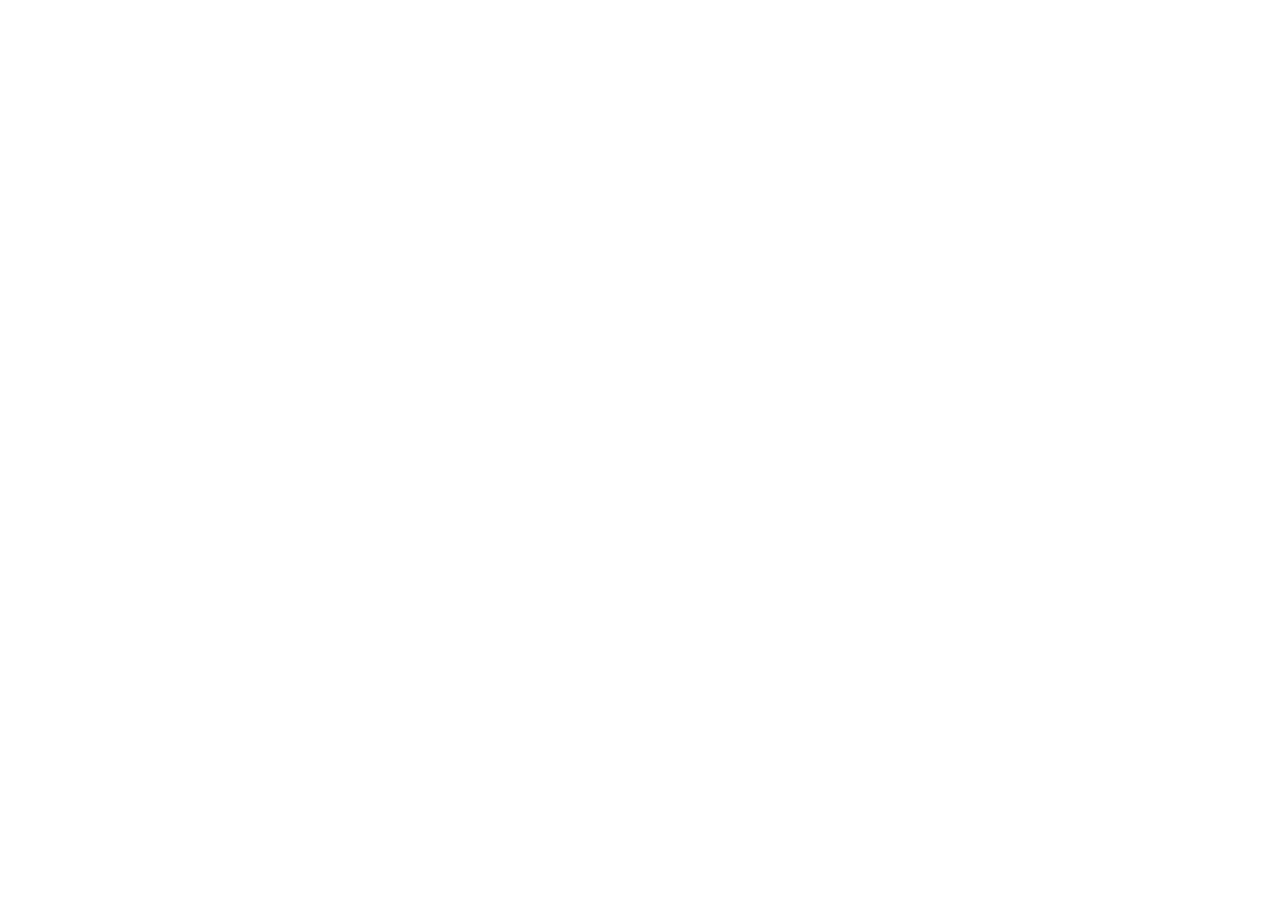
==== commit 37039d86: "updated" ====
--- a/index.html
+++ b/index.html
@@ -14,12 +14,12 @@
     <meta name="twitter:description" content="Audio-Visual solutions for boardrooms, classrooms, and auditoriums." />
     <meta name="twitter:image" content="https://replit.com/public/images/opengraph.png" />
 
-    <link rel="icon" type="image/png" href="/favicon.png" />
+    <link rel="icon" type="image/png" href="/grove-site/favicon.png" />
     <link rel="preconnect" href="https://fonts.googleapis.com">
     <link rel="preconnect" href="https://fonts.gstatic.com" crossorigin>
     <link href="https://fonts.googleapis.com/css2?family=Inter:wght@300;400;500;600;700&family=Libre+Baskerville:ital,wght@0,400;0,700;1,400&display=swap" rel="stylesheet">
-    <script type="module" crossorigin src="/assets/index-BBI0lWaR.js"></script>
-    <link rel="stylesheet" crossorigin href="/assets/index-CHb5x69t.css">
+    <script type="module" crossorigin src="/grove-site/assets/index-C8ZYPdAP.js"></script>
+    <link rel="stylesheet" crossorigin href="/grove-site/assets/index-CHb5x69t.css">
   </head>
   <body>
     <div id="root"></div>
